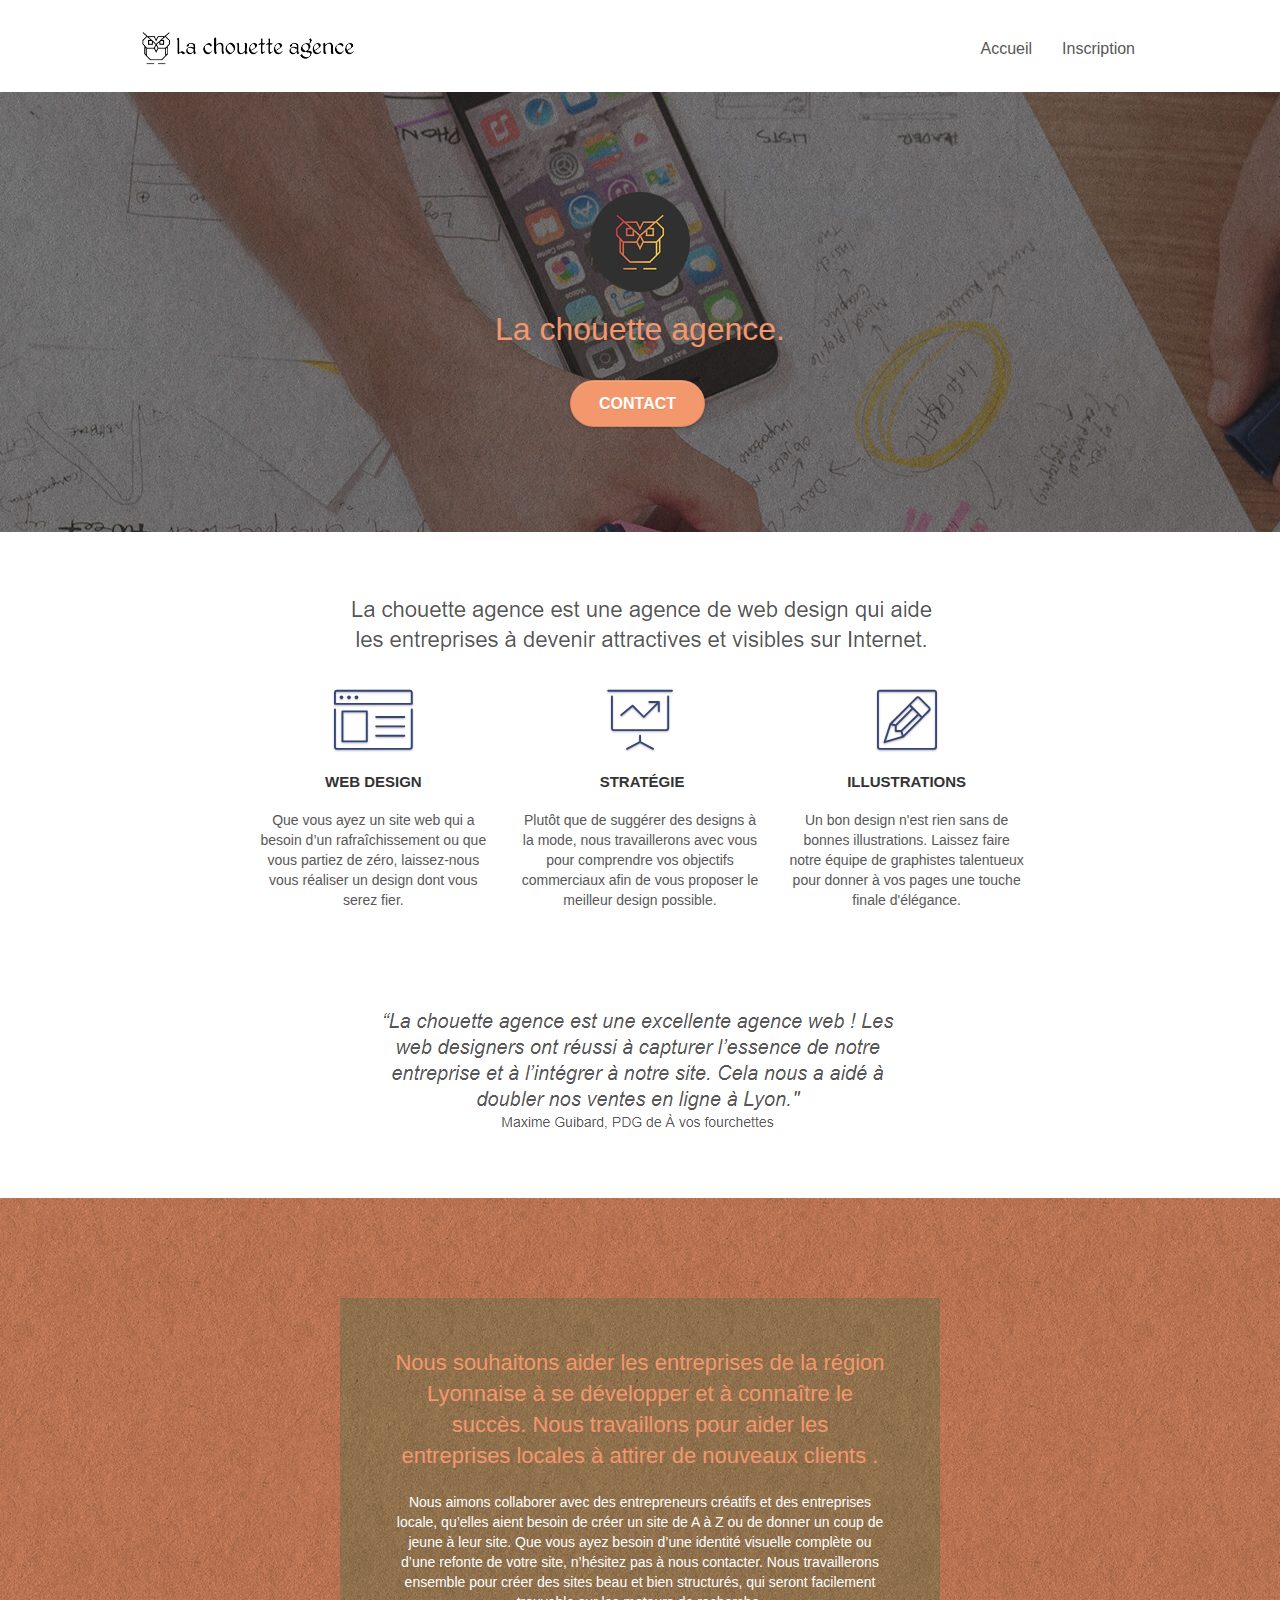
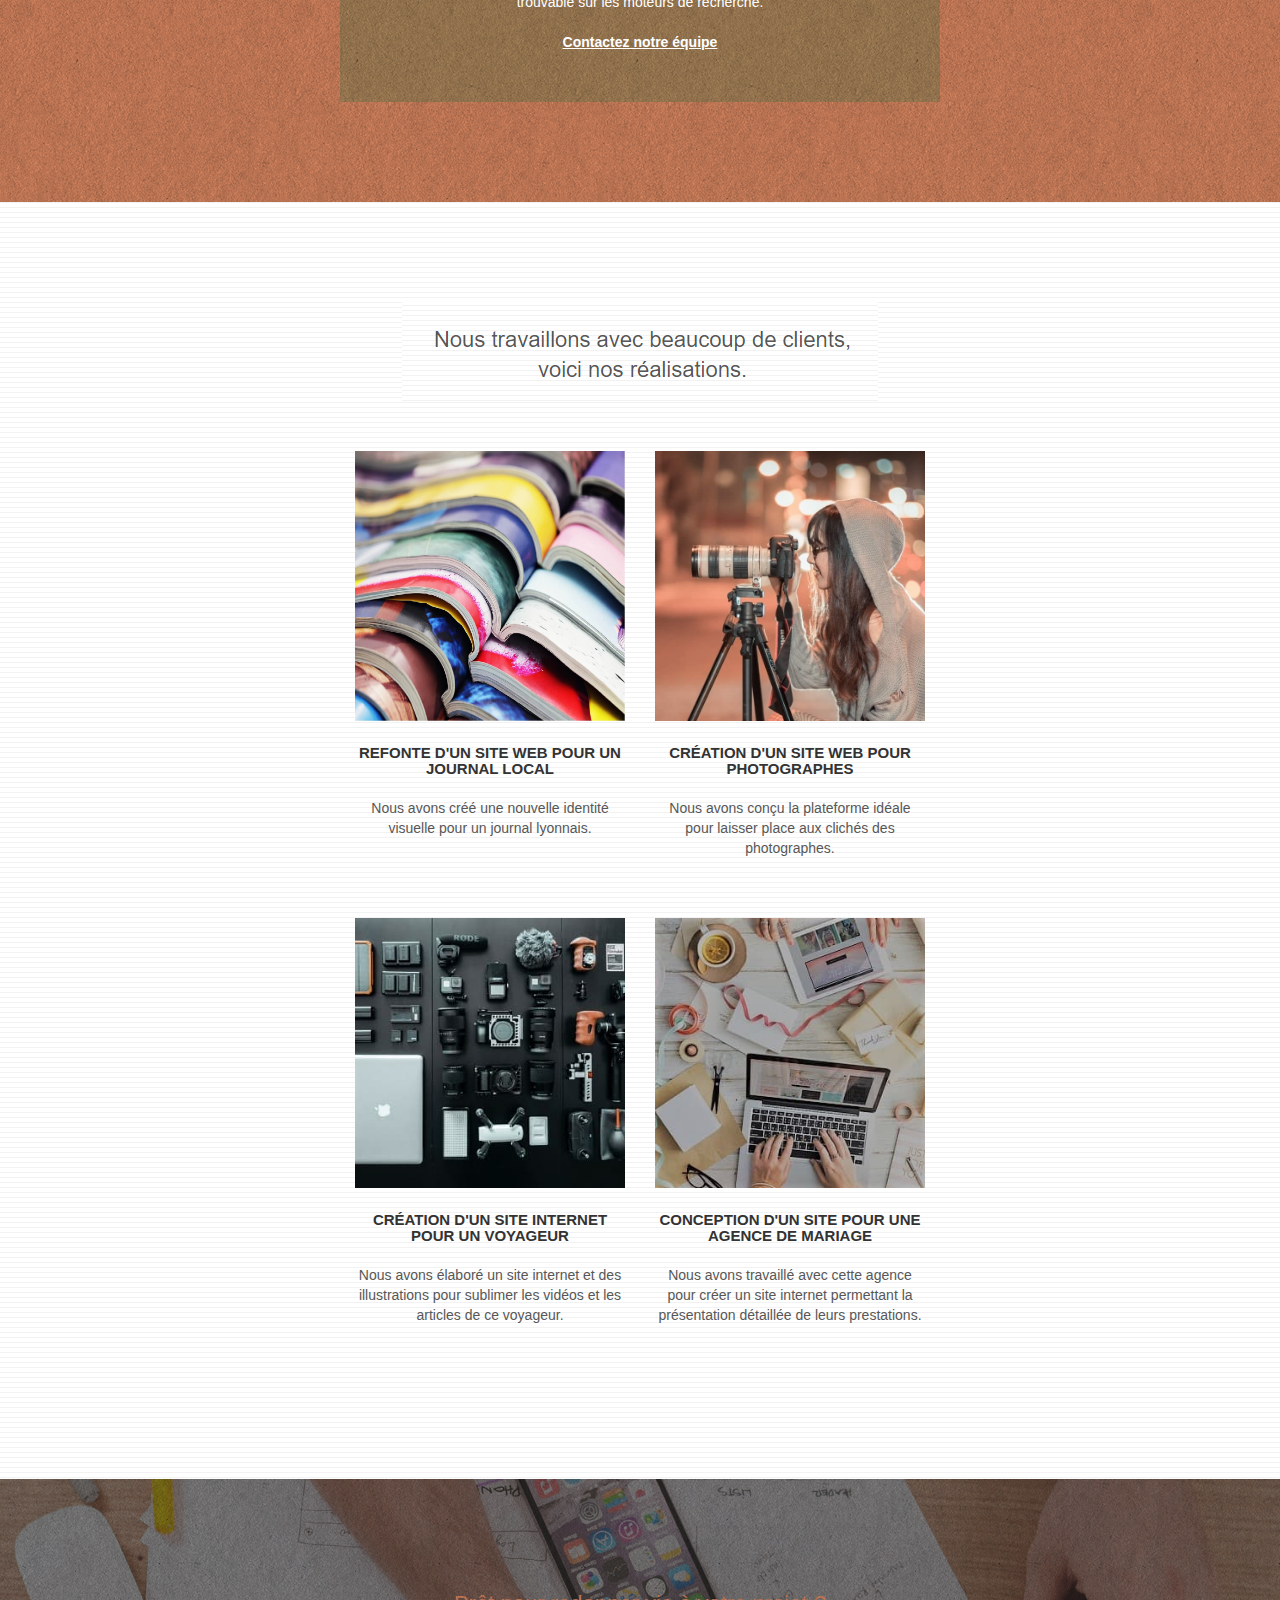
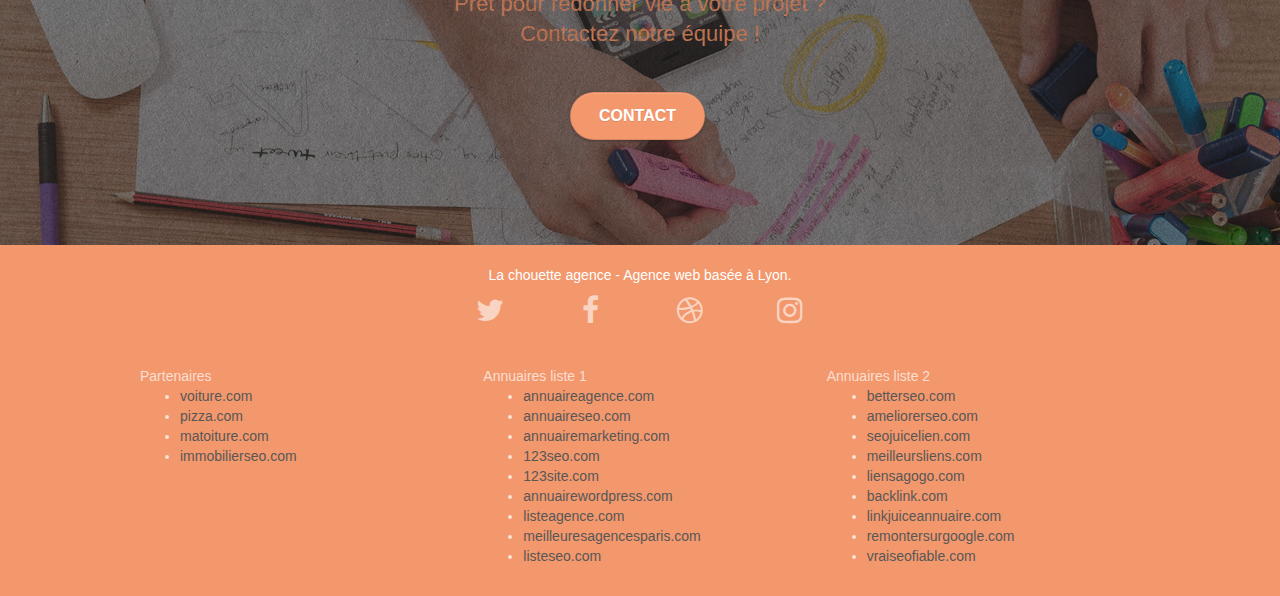
==== index.html @ 3a6cbe73 "ameliorationhtlm" ====
<!doctype html>
<html lang="fr">
<head>
    <meta charset="utf-8">
    <title>La Chouette Agence, entreprise web design Lyon"</title>
    <meta name="keywords" content="seo, google, site web, site internet, agence design paris, agence design, agence design,agence design,agence design,agence design,agence design,agence design,agence design,agence design">
    <meta name="description" content="site de l'entreprise web design Lyon la Chouette Agence">
    <meta name="robots" content="DIRECTIVE">  
    <meta name="viewport" content="width=device-width, initial-scale=1.0, viewport-fit=cover">
    <link rel="shortcut icon" type="image/png" href="favicon.jpg">
    
	<link rel="stylesheet" type="text/css" href="./css/bootstrap.css">
	<link rel="stylesheet" type="text/css" href="style.css">
	<link rel="stylesheet" type="text/css" href="./css/font-awesome.css">
	<link rel="stylesheet" type="text/css" href="./css/et-line.css">
	
    
	<script src="./js/jquery-2.1.0.js"></script>
	<script src="./js/bootstrap.js"></script>
	<script src="./js/blocs.js"></script>
	<script src="./js/jquery.touchSwipe.js" defer></script>
	<script src="./js/gmaps.js"></script>

    <title>.</title>

    
<!-- Analytics -->
 
<!-- Analytics END -->
    
</head>
<body>
<!-- Principal conteneur -->
<div class="page-container">
    
<!-- bloc-0 -->
<header class="bloc bgc-white l-bloc " id="bloc-0">
	<div class="container bloc-sm">

		<nav class="navbar row">
			<div class="navbar-header">
				<a class="navbar-brand" href="index.html"><img src="img/la-chouette-agence.png" alt="paris web design logo agence web meilleure agence" height="40" /></a>
				<button id="nav-toggle" type="button" class="ui-navbar-toggle navbar-toggle" data-toggle="collapse" data-target=".navbar-1">
					<span class="sr-only">Toggle navigation</span><span class="icon-bar"></span><span class="icon-bar"></span><span class="icon-bar"></span>
				</button>
			</div>
			<div class="collapse navbar-collapse navbar-1 special-dropdown-nav">
				<ul class="site-navigation nav navbar-nav">
					<li>
						<a href="index.html">Accueil</a>
					</li>
					<li>
					</li>
					<li>
						<a href="page2.html">Inscription</a>
					</li>
				</ul>
			</div>
		</nav>
	</div>
</header>
<!-- bloc-0 END -->

<!-- bloc-1-presentation -->
<div class="bloc bgc-dark-slate-blue bg-banniere d-bloc bg-t-edge bloc-bg-texture texture-paper b-parallax" id="bloc-1-hero">
	<div class="container bloc-lg">
		<div class="row tight-width-whitespace">
			<div class="col-sm-12">
				<img src="img/logo.png" class="center-block image-resize-mode" width="100" alt="La chouette agence, agence web paris, création logo paris" />
				<h1 class="text-center hero-bloc-text tc-white ">
					La chouette agence.
				</h1>
				<div class="text-center">
					<a href="page2.html" class="btn btn-lg btn-clean btn-rd cta-hero btn-atomic-tangerine" id="cta-hero">Contact</a>
				</div>
			</div>
		</div>
	</div>
</div>
<!-- bloc-1-presentation END -->
<main>
<!-- bloc-2-services -->
<div class="bloc bgc-white l-bloc" id="bloc-2-services">
	<div class="container bloc-md">
		<div class="row">
			<div class="col-sm-12 text-center">
				<img alt="agence web, agence web paris, web design paris, stratégie web" src="img/title.png" />
			</div>
		</div>
		<div class="row voffset-lg med-width-whitespace">
			<div class="col-sm-4">
				<div class="text-center">
					<span class="et-icon-browser sm-shadow icon-dark-slate-blue icons icon-lg"></span>
				</div>
				<h2 class="mg-md text-center">
					Web design
				</h2>
				<p class="text-center ">
					Que vous ayez un site web qui a besoin d&rsquo;un rafraîchissement ou que vous partiez de zéro, laissez-nous vous réaliser un design dont vous serez fier.
				</p>
			</div>
			<div class="col-sm-4">
				<div class="text-center">
					<span class="et-icon-presentation sm-shadow icon-dark-slate-blue icons icon-lg"></span>
				</div>
				<h2 class="mg-md text-center">
					&nbsp;Stratégie
				</h2>
				<p class="text-center ">
					Plutôt que de suggérer des designs à la mode, nous travaillerons avec vous pour comprendre vos objectifs commerciaux afin de vous proposer le meilleur design possible.<br>
				</p>
			</div>
			<div class="col-sm-4">
				<div class="text-center">
					<span class="et-icon-edit sm-shadow icon-dark-slate-blue icons icon-lg"></span>
				</div>
				<h2 class="mg-md text-center">
					Illustrations
				</h2>
				<p class="text-center ">
					Un bon design n'est rien sans de bonnes illustrations. Laissez faire notre équipe de graphistes talentueux pour donner à vos pages une touche finale d'élégance.
				</p>
			</div>
		</div>
		<div class="row voffset-lg voffset">
			<div class="col-xs-12 col-md-8 col-md-offset-2 text-center">
				<img alt="agence web, agence web paris, web design paris, stratégie web" src="img/citation.png" />

			</div>
		</div>
	</div>
</div>
<!-- bloc-2-services END -->

<!-- bloc-3-what-i-do -->
<div class="bloc tc-white bgc-atomic-tangerine bg-presentation d-bloc bloc-bg-texture texture-paper b-parallax" id="bloc-3-what-i-do">
	<div class="container bloc-lg">
		<div class="row tight-width-whitespace black-background">
			<div class="col-sm-12">
				<h3 class="mg-md text-center tc-white">
					Nous souhaitons aider les entreprises de la région Lyonnaise à se développer et à connaître le succès. Nous travaillons pour aider les entreprises locales à attirer de nouveaux clients .<br>
				</h3>
				<p class="text-center white">
					Nous aimons collaborer avec des entrepreneurs créatifs et des entreprises locale, qu’elles aient besoin de créer un site de A à Z ou de donner un coup de jeune à leur site. Que vous ayez besoin d’une identité visuelle complète ou d’une refonte de votre site, n’hésitez pas à nous contacter. Nous travaillerons ensemble pour créer des sites beau et bien structurés, qui seront facilement trouvable sur les moteurs de recherche. <br><br><a class="ltc-white bold-link" href="page2.html">Contactez notre équipe</a><br>
				</p>
			</div>
		</div>
	</div>
</div>
<!-- bloc-3-what-i-do END -->

<!-- bloc-4-portfolio -->
<div class="bloc bgc-white bg-lines-h2-bg bg-repeat l-bloc" id="bloc-4-portfolio">
	<div class="container bloc-lg">
		<div class="row">
			<div class="col-sm-12 text-center">
				<img alt="agence web, agence web paris, web design paris, stratégie web" src="img/title2.png" />
			</div>
		</div>
		<div class="row tight-width-whitespace portfolio-row">
			<article class="col-sm-6">
				<a href="#" data-lightbox="img/1.jpg" data-gallery-id="gallery-1" data-caption="Refonte d'un site web pour un journal local" data-frame="snapshot-lb"><img src="img/1.jpg" alt="paris web design logo agence web meilleure agence et refonte site web journal" class="img-responsive portfolio-thumb" /></a>
				<h2 class="mg-md text-center">
					Refonte d'un site web pour un journal local
				</h2>
				<p class="text-center">
					Nous avons créé une nouvelle identité visuelle pour un journal lyonnais.
				</p>
			</article>
			<article class="col-sm-6">
				<a href="#" data-lightbox="img/2.jpg" data-gallery-id="gallery-1" data-caption="Création d'un site web pour photographes" data-frame="snapshot-lb"><img src="img/2.jpg" class="img-responsive portfolio-thumb" alt="paris web design logo agence web meilleure agence, Création d'un site web pour photographes" /></a>
				<h2 class="mg-md text-center">
					Création d'un site web pour photographes
				</h2>
				<p class="text-center">
					Nous avons conçu la plateforme idéale pour laisser place aux clichés des photographes.
				</p>
			</article>
		</div>
		<div class="row tight-width-whitespace portfolio-row">
			<article class="col-sm-6">
				<a href="#" data-lightbox="img/3.bmp" data-gallery-id="gallery-1" data-caption="Création d'un site internet pour un voyageur" data-frame="snapshot-lb"><img src="img/3.jpg" class="img-responsive portfolio-thumb" alt="paris web design logo agence web meilleure agence, Création d'un site web pour voyageur"/></a>
				<h2 class="mg-md text-center">
					Création d'un site internet pour un voyageur
				</h2>
				<p class="text-center">
					Nous avons élaboré un site internet et des illustrations pour sublimer les vidéos et les articles de ce voyageur.
				</p>
			</article>
			<article class="col-sm-6">
				<a href="#" data-lightbox="img/4.bmp" data-gallery-id="gallery-1" data-caption="Conception d'un site pour une agence de mariage" data-frame="snapshot-lb"><img src="img/4.jpg" class="img-responsive portfolio-thumb" alt="paris web design logo agence web meilleure agence, Création d'un site web pour agence de mariage" /></a>
				<h2 class="mg-md text-center">
					Conception d'un site pour une agence de mariage
				</h2>
				<p class="text-center">
					Nous avons travaillé avec cette agence pour créer un site internet permettant la présentation détaillée de leurs prestations.
				</p>
			</article>
		</div>
	</div>
</div>
<!-- bloc-4-portfolio END -->

<!-- bloc-5-cta -->
<div class="bloc bgc-dark-slate-blue bg-banniere d-bloc bloc-bg-texture texture-paper" id="bloc-5-cta">
	<div class="container bloc-lg">
		<div class="row">
			<h3 class="mg-md text-center tc-white">
				Prêt pour redonner vie à votre projet ?<br>Contactez notre équipe !
			 </h3>
			<div class="col-sm-12 text-center">
				<a href="page2.html" class="btn btn-atomic-tangerine btn-clean btn-rd btn-lg cta-hero">Contact</a>
			</div>
		</div>
	</div>
</div>
<!-- bloc-5-cta END -->
</main>
<!-- Footer - bloc-8 -->
<footer class="bloc bgc-atomic-tangerine d-bloc" id="bloc-8">
	<div class="container bloc-sm">
		<div class="row">
			<div class="col-sm-12">
				<p class="text-center white">
					La chouette agence - Agence web basée à Lyon.<br>
				</p>
				<div class="row row-no-gutters social">
					<div class="col-sm-3">
						<div class="text-center">
							<a class="social" href="index.html"><span class="fa fa-twitter icon-md"></span></a>
						</div>
					</div>
					<div class="col-sm-3">
						<div class="text-center">
							<a class="social" href="index.html"><span class="fa fa-facebook icon-md"></span></a>
						</div>
					</div>
					<div class="col-sm-3">
						<div class="text-center">
							<a class="social" href="index.html"><span class="fa fa-dribbble icon-md"></span></a>
						</div>
					</div>
					<div class="col-sm-3">
						<div class="text-center">
							<a class="social" href="index.html"><span class="fa fa-instagram icon-md"></span></a>
						</div>
					</div>
					<div class="keywords" style="color:#F3976C;">Agence web à paris, stratégie web, web design, illustrations, design de site web, site web, web, internet, site internet, site</div>
				</div>
				<div class="row">
					<div class="col-sm-4">
						Partenaires
							<ul>
								<li><a href="voiture.com">voiture.com</a></li>
								<li><a href="pizza.com">pizza.com</a></li>
								<li><a href="matoiture.com">matoiture.com</a></li>
								<li><a href="immobilierseo.com">immobilierseo.com</a></li>
							</ul>		
					</div>
					<div class="col-sm-4">
						Annuaires liste 1
						<ul>
							<li><a href="annuaireagence.com">annuaireagence.com</a></li>
							<li><a href="annuaireseo.com">annuaireseo.com</a></li>
							<li><a href="annuairemarketing.com">annuairemarketing.com</a></li>
							<li><a href="123seoture.com">123seo.com</a></li>
							<li><a href="123site.com">123site.com</a></li>
							<li><a href="annuairewordpress.com">annuairewordpress.com</a></li>
							<li><a href="listeagence.com">listeagence.com</a></li>
							<li><a href="meilleuresagencesparis.com">meilleuresagencesparis.com</a></li>
							<li><a href="listeseo.com">listeseo.com</a></li>
						</ul>
					</div>
					<div class="col-sm-4">
						Annuaires liste 2
						<ul>
							<li><a href="betterseo.com">betterseo.com</a></li>
							<li><a href="ameliorerseo.com">ameliorerseo.com</a></li>
							<li><a href="seojuicelien.com">seojuicelien.com</a></li>
							<li><a href="meilleursliens.com">meilleursliens.com</a></li>
							<li><a href="liensagogo.com">liensagogo.com</a></li>
							<li><a href="backlink.com">backlink.com</a></li>
							<li><a href="linkjuiceannuaire.com">linkjuiceannuaire.com</a></li>
							<li><a href="remontersurgoogle.com">remontersurgoogle.com</a></li>
							<li><a href="vraiseofiable.com">vraiseofiable.com</a></li>
						</ul>
					</div>
				</div>
			</div>
		</div>
	</div>
</footer>
<!-- Footer - bloc-8 END -->

</div>
<!-- Principal conteneur END -->
    

</body>
</html>
---- style.css ----
body {
    margin: 0;
    padding: 0;
    background: #FFF;
    overflow-x: hidden;
    -webkit-font-smoothing: antialiased;
    -moz-osx-font-smoothing: grayscale;
}

a,
button {
    transition: all .3s ease-in-out;
    outline: none!important;
}

a:hover {
    text-decoration: none;
    cursor: pointer;
}

#page-loading-blocs-notifaction {
    position: fixed;
    top: 0;
    bottom: 0;
    width: 100%;
    z-index: 100000;
    background: #FFFFFF url("img/pageload-spinner.gif") no-repeat center center;
}

.bloc {
    width: 100%;
    clear: both;
    background: 50% 50% no-repeat;
    padding: 0 50px;
    -webkit-background-size: cover;
    -moz-background-size: cover;
    -o-background-size: cover;
    background-size: cover;
    position: relative;
}

.bloc .container {
    padding-left: 0;
    padding-right: 0;
}

.bloc-lg {
    padding: 100px 50px;
}

.bloc-md {
    padding: 50px;
}

.bloc-sm {
    padding: 20px 50px;
}

.bg-center,
.bg-l-edge,
.bg-r-edge,
.bg-t-edge,
.bg-b-edge,
.bg-tl-edge,
.bg-bl-edge,
.bg-tr-edge,
.bg-br-edge,
.bg-repeat {
    -webkit-background-size: auto!important;
    -moz-background-size: auto!important;
    -o-background-size: auto!important;
    background-size: auto!important;
}

.bg-repeat {
    background: repeat;
}

.bg-t-edge {
    background: top no-repeat;
}

.bloc-bg-texture::before {
    content: "";
    background-size: 2px 2px;
    position: absolute;
    top: 0;
    bottom: 0;
    left: 0;
    right: 0;
}

.texture-paper::before {
    background: url("img/texture-paper.png");
    background-size: 280px 280px;
}

.b-parallax {
    background-attachment: fixed;
}

.d-bloc {
    color: rgba(255, 255, 255, .7);
}

.d-bloc button:hover {
    color: rgba(255, 255, 255, .9);
}

.d-bloc .icon-round,
.d-bloc .icon-square,
.d-bloc .icon-rounded,
.d-bloc .icon-semi-rounded-a,
.d-bloc .icon-semi-rounded-b {
    border-color: rgba(255, 255, 255, .9);
}

.d-bloc .divider-h span {
    border-color: rgba(255, 255, 255, .2);
}

.d-bloc .a-btn,
.d-bloc .navbar a,
.d-bloc .navbar-brand,
.d-bloc a .icon-sm,
.d-bloc a .icon-md,
.d-bloc a .icon-lg,
.d-bloc a .icon-xl,
.d-bloc h1 a,
.d-bloc h2 a,
.d-bloc h3 a,
.d-bloc h4 a,
.d-bloc h5 a,
.d-bloc h6 a,
.d-bloc p a {
    color: rgba(255, 255, 255, .6);
}

.d-bloc .a-btn:hover,
.d-bloc .navbar a:hover,
.d-bloc .navbar-brand:hover,
.d-bloc a:hover .icon-sm,
.d-bloc a:hover .icon-md,
.d-bloc a:hover .icon-lg,
.d-bloc a:hover .icon-xl,
.d-bloc h1 a:hover,
.d-bloc h2 a:hover,
.d-bloc h3 a:hover,
.d-bloc h4 a:hover,
.d-bloc h5 a:hover,
.d-bloc h6 a:hover,
.d-bloc p a:hover {
    color: rgba(255, 255, 255, 1);
}

.d-bloc .navbar-toggle .icon-bar {
    background: rgba(255, 255, 255, 1);
}

.d-bloc .btn-wire,
.d-bloc .btn-wire:hover {
    color: rgba(255, 255, 255, 1);
    border-color: rgba(255, 255, 255, 1);
}

.d-bloc .panel {
    color: rgba(0, 0, 0, .5);
}

.d-bloc .panel button:hover {
    color: rgba(0, 0, 0, .7);
}

.d-bloc .panel icon {
    border-color: rgba(0, 0, 0, .7);
}

.d-bloc .panel .divider-h span {
    border-color: rgba(0, 0, 0, .1);
}

.d-bloc .panel .a-btn {
    color: rgba(0, 0, 0, .6);
}

.d-bloc .panel .a-btn:hover {
    color: rgba(0, 0, 0, 1);
}

.d-bloc .panel .btn-wire,
.d-bloc .panel .btn-wire:hover {
    color: rgba(0, 0, 0, .7);
    border-color: rgba(0, 0, 0, .3);
}

.d-bloc .panel,
.l-bloc {
    color: rgba(0, 0, 0, .5);
}

.d-bloc .panel button:hover,
.l-bloc button:hover {
    color: rgba(0, 0, 0, .7);
}

.l-bloc .icon-round,
.l-bloc .icon-square,
.l-bloc .icon-rounded,
.l-bloc .icon-semi-rounded-a,
.l-bloc .icon-semi-rounded-b {
    border-color: rgba(0, 0, 0, .7);
}

.d-bloc .panel .divider-h span,
.l-bloc .divider-h span {
    border-color: rgba(0, 0, 0, .1);
}

.d-bloc .panel .a-btn,
.l-bloc .a-btn,
.l-bloc .navbar a,
.l-bloc .navbar-brand,
.l-bloc a .icon-sm,
.l-bloc a .icon-md,
.l-bloc a .icon-lg,
.l-bloc a .icon-xl,
.l-bloc h1 a,
.l-bloc h2 a,
.l-bloc h3 a,
.l-bloc h4 a,
.l-bloc h5 a,
.l-bloc h6 a,
.l-bloc p a {
    color: rgba(0, 0, 0, .6);
}

.d-bloc .panel .a-btn:hover,
.l-bloc .a-btn:hover,
.l-bloc .navbar a:hover,
.l-bloc .navbar-brand:hover,
.l-bloc a:hover .icon-sm,
.l-bloc a:hover .icon-md,
.l-bloc a:hover .icon-lg,
.l-bloc a:hover .icon-xl,
.l-bloc h1 a:hover,
.l-bloc h2 a:hover,
.l-bloc h3 a:hover,
.l-bloc h4 a:hover,
.l-bloc h5 a:hover,
.l-bloc h6 a:hover,
.l-bloc p a:hover {
    color: rgba(0, 0, 0, 1);
}

.l-bloc .navbar-toggle .icon-bar {
    color: rgba(0, 0, 0, .6);
}

.d-bloc .panel .btn-wire,
.d-bloc .panel .btn-wire:hover,
.l-bloc .btn-wire,
.l-bloc .btn-wire:hover {
    color: rgba(0, 0, 0, .7);
    border-color: rgba(0, 0, 0, .3);
}

.voffset {
    margin-top: 30px;
}

.voffset-lg {
    margin-top: 80px;
}

.row-no-gutters {
    margin-right: 0;
    margin-left: 0;
}

.row.row-no-gutters > [class^="col-"],
.row.row-no-gutters > [class*=" col-"] {
    padding-right: 0;
    padding-left: 0;
}

#bloc-1-hero h1 {
    font-size: 32px;
}

.navbar {
    margin-bottom: 0;
    z-index: 1;
}

.navbar-brand {
    height: auto;
    padding: 3px 15px;
    font-size: 25px;
    font-weight: normal;
    font-weight: 600;
    line-height: 44px;
}

.navbar-brand img {
    max-height: 200px;
    margin: 0 5px 0 0;
    display: inline;
}

.navbar-brand img[src$=svg] {
    min-width: 100px;
}

.nav-center .navbar-brand img {
    margin: 0;
}

.navbar .nav {
    padding-top: 2px;
    margin-right: -16px;
    float: right;
    z-index: 1;
}

.nav > li {
    float: left;
    margin-top: 4px;
    font-size: 16px;
}

.navbar-nav .open .dropdown-menu > li > a {
    text-align: inherit;
}

.nav > li a:hover,
.nav > li a:focus {
    background: transparent;
}

.navbar-toggle {
    margin: 10px 10px 0 0;
    border: 0px;
}

.navbar-toggle:hover {
    background: transparent!important;
}

.navbar-toggle .icon-bar {
    background-color: rgba(0, 0, 0, .5);
    width: 26px;
}

.nav-invert .navbar .nav {
    float: left;
}

.nav-invert .navbar-header,
.nav-invert .navbar-brand {
    float: right;
    position: relative;
    z-index: 2;
}

@media (min-width: 768px) {
    .site-navigation {
        position: absolute;
        top: 50%;
        right: 20px;
        transform: translate(0, -50%);
        -webkit-transform: translateY(-50%);
    }
    .nav > li .dropdown-menu a,
    .nav > li .dropdown-menu a:hover {
        color: #484848;
    }
    .nav-invert .site-navigation {
        left: 0;
        right: 0;
    }
    .nav-center {
        text-align: center;
    }
    .nav-center .navbar-header {
        width: 100%;
    }
    .nav-center .navbar-header,
    .nav-center .navbar-brand,
    .nav-center .nav > li {
        float: none;
        display: inline-block;
    }
    .nav-center .site-navigation {
        position: relative;
        width: 100%;
        right: 0;
        margin-right: 0px;
        margin-top: 20px;
    }
    .nav-center.mini-nav .navbar-toggle {
        float: none;
        margin: 10px auto 0;
    }
}

.nav > li > .dropdown a {
    background: none!important;
    display: block;
    padding: 14px 15px;
}

nav .caret {
    margin: 0 5px;
}

.dropdown-menu .dropdown-menu {
    top: -8px;
    left: 100%;
}

.dropdown-menu .dropmenu-flow-right {
    top: 100%;
    left: 0;
    margin-left: -1px;
    border-top-left-radius: 0;
    border-top-right-radius: 0;
}

.dropdown-menu .dropdown span {
    border: 4px solid black;
    border-top-color: transparent;
    border-right-color: transparent;
    border-bottom-color: transparent;
    margin: 6px -5px 0 0!important;
    float: right;
}

.mg-md {
    margin-top: 10px;
    margin-bottom: 20px;
}

.mg-lg {
    margin-top: 10px;
    margin-bottom: 40px;
}

.btn {
    margin: 0 5px 5px 0;
}

.btn.pull-right {
    margin: 0 0 5px 5px;
}

.btn-d,
.btn-d:hover,
.btn-d:focus {
    color: #FFF;
    background: rgba(0, 0, 0, .3);
}

button {
    outline: none!important;
}

.btn-rd {
    border-radius: 40px;
}

.btn-clean {
    border: 1px solid rgba(0, 0, 0, .08);
    border-bottom-color: rgba(0, 0, 0, .1);
    text-shadow: 0 1px 0 rgba(0, 0, 1, .1);
    box-shadow: 0 1px 3px rgba(0, 0, 1, .25), inset 0 1px 0 0 rgba(255, 255, 255, .15);
}

.icon-md {
    font-size: 30px!important;
}

.icon-lg {
    font-size: 60px!important;
}

.sm-shadow {
    text-shadow: 0 1px 2px rgba(0, 0, 0, .3);
}

.panel-sq,
.panel-sq .panel-heading,
.panel-sq .panel-footer {
    border-radius: 0;
}

.panel-rd {
    border-radius: 30px;
}

.panel-rd .panel-heading {
    border-radius: 29px 29px 0 0;
}

.panel-rd .panel-footer {
    border-radius: 0 0 29px 29px;
}

.form-control {
    border-color: rgba(0, 0, 0, .1);
    box-shadow: none;
}

.scrollToTop {
    width: 40px;
    height: 40px;
    position: fixed;
    bottom: 20px;
    right: 20px;
    opacity: 0;
    z-index: 500;
    transition: all .3s ease-in-out;
}

.scrollToTop span {
    margin-top: 6px;
}

.showScrollTop {
    font-size: 14px;
    opacity: 1;
}

a[data-lightbox] {
    position: relative;
    display: block;
    text-align: center;
}

a[data-lightbox]:hover::before {
    content: "+";
    font-family: "HelveticaNeue-Light", "Helvetica Neue Light", "Helvetica Neue", Helvetica, Arial;
    font-size: 32px;
    width: 50px;
    height: 50px;
    margin-left: -25px;
    border-radius: 50%;
    background: rgba(0, 0, 0, .6);
    color: #FFF;
    font-weight: 100;
    z-index: 1;
    position: absolute;
    top: 50%;
    transform: translateY(-50%);
    -webkit-transform: translateY(-50%);
}

a[data-lightbox]:hover img {
    opacity: 0.6;
    -webkit-animation-fill-mode: none;
    animation-fill-mode: none;
}

#lightbox-modal {
    display: flex;
    align-items: center;
}

#lightbox-modal .modal-dialog {
    width: 90%;
    max-width: 900px;
    margin: 0 auto 0;
}

#lightbox-modal .modal-dialog img {
    max-height: 90vh;
    margin: 0 auto;
}

.lightbox-caption {
    padding: 20px;
    color: #FFF;
    background: rgba(0, 0, 0, .5);
    position: absolute;
    left: 15px;
    right: 15px;
    bottom: 5px;
}

.close-lightbox {
    color: #FFF;
    font-size: 30px;
    position: absolute;
    top: 20px;
    right: 20px;
    z-index: 20;
    background: rgba(0, 0, 0, .5);
    border: none;
    line-height: 30px;
    padding: 0 9px 5px;
    opacity: 0.3;
}

.close-lightbox:hover,
.next-lightbox:hover,
.prev-lightbox:hover {
    opacity: 1.0;
    color: #FFF;
}

.next-lightbox,
.prev-lightbox {
    font-size: 20px;
    color: rgba(255, 255, 255, .9);
    background: rgba(0, 0, 0, .5);
    transition: all .2s ease-in-out;
    position: absolute;
    top: 45%;
    z-index: 1;
    opacity: 0.4;
}

.next-lightbox {
    padding: 6px 8px 1px 13px;
    right: 25px;
}

.prev-lightbox {
    padding: 6px 13px 1px 10px;
    left: 25px;
}

.snapshot-lb .modal-body {
    padding-bottom: 45px;
}

.snapshot-lb .lightbox-caption {
    padding: 0;
    color: rgba(0, 0, 0, .5);
    background: none;
}

h1,
h2,
h3,
h4,
h5,
h6,
p,
label,
.btn,
a {
    font-family: "helvetica";
    font-weight: 400;
    color: #575757 !important;
}

.container {
    max-width: 1000px;
}

.hero-bloc-text {
    font-size: 38px;
}

.hero-bloc-text-sub {
    font-size: 36px;
}

.statement-bloc-text {
    line-height: 26px;
    font-style: italic;
    font-size: 20px;
    text-align: center;
    font-weight: lighter;
    max-width: 520px;
    margin: auto auto auto auto;
}

p {
    font-size: 14px;
}

.tight-width-whitespace {
    max-width: 600px;
    margin: auto auto auto auto;
}

.h1 {
    font-size: 20px;
    font-family: "Open Sans";
}

.cta-hero {
    margin-top: 22px;
    color: #FFFFFF!important;
    text-transform: uppercase;
    padding: 12px 28px 12px 28px;
    font-size: 16px;
    font-weight: 700;
}

.social {
    max-width: 400px;
    margin: auto auto auto auto;
}

h3 {
    font-size: 22px;
    line-height: 1.4em;
    color: #FFF;
}

h2 {
    font-size: 15px;
    text-transform: uppercase;
    font-weight: 700;
    color: #333333!important;
}

.med-width-whitespace {
    max-width: 800px;
    margin: auto auto auto auto;
    box-shadow: 0px 0px 0px #000000;
}

h1 {
    color: #333333!important;
}

h4 {
    color: #333333!important;
}

.icons {
    margin-bottom: 14px;
    margin-top: 24px;
}

.white {
    color: #FFFFFF!important;
}

.portfolio-thumb {
    margin-bottom: 24px;
}

.portfolio-row {
    margin-bottom: 44px;
    margin-top: 50px;
}

.avatar {
    box-shadow: 0px 4px 9px rgba(0, 0, 0, 0.3);
}

.black-background {
    background-color: rgba(165, 147, 99, 0.7);
    padding: 40px 40px 40px 40px;
}

.bold-link {
    font-weight: 900;
    text-decoration: underline!important;
}

.bgc-white {
    background-color: #FFFFFF;
}

.bgc-dark-slate-blue {
    background-color: #364577;
}

.bgc-atomic-tangerine {
    background-color: #F3976C;
}

.tc-white {
    color: #F3976C!important;
}

.btn-atomic-tangerine {
    background: #F3976C;
    color: #FFFFFF!important;
}

.btn-atomic-tangerine:hover {
    background: #c27956!important;
    color: #FFFFFF!important;
}

.ltc-white {
    color: #FFFFFF!important;
}

.ltc-white:hover {
    color: #cccccc!important;
}

.ltc-atomic-tangerine {
    color: #F3976C!important;
}

.ltc-atomic-tangerine:hover {
    color: #c27956!important;
}

.icon-dark-slate-blue {
    color: #364577!important;
    border-color: #364577!important;
}

.bg-dots-bg {
    background-image: url("img/dots-bg.png");
}

.bg-lines-h2-bg {
    background-image: url("img/lines-h2-bg.png");
}

.bg-banniere {
    background-image: url("img/la-chouette-agence-banniere.jpg");
}

.bg-presentation {
    background-image: url("img/image-de-presentation.jpg");
}

@media (max-width: 1024px) {
    .bloc {
        padding-left: 20px;
        padding-right: 20px;
    }
    .bloc.full-width-bloc,
    .bloc-tile-2.full-width-bloc .container,
    .bloc-tile-3.full-width-bloc .container,
    .bloc-tile-4.full-width-bloc .container {
        padding-left: 0;
        padding-right: 0;
    }
}

@media (max-width: 992px) and (min-width: 768px) {
    .navbar .nav {
        max-width: 80%
    }
    .nav-center.navbar .nav {
        max-width: 100%
    }
}

@media only screen and (min-device-width: 768px) and (max-device-width: 1024px) and (orientation: landscape) {
    .b-parallax {
        background-attachment: scroll;
    }
}

@media only screen and (min-device-width: 1024px) and (max-device-width: 1366px) and (-webkit-min-device-pixel-ratio: 1.5) {
    .b-parallax {
        background-attachment: scroll;
    }
}

@media (max-width: 991px) {
    .container {
        width: 100%;
    }
    .b-parallax {
        background-attachment: scroll;
    }
    .page-container,
    #hero-bloc {
        overflow-x: hidden;
        position: relative;
    }
    .bloc {
        padding-left: constant(safe-area-inset-left);
        padding-right: constant(safe-area-inset-right);
    }
    .bloc-group,
    .bloc-group .bloc {
        display: block;
        width: 100%;
    }
    .bloc-fill-screen .fill-bloc-top-edge,
    .bloc-fill-screen .fill-bloc-bottom-edge {
        padding: 0 20px;
        padding-left: constant(safe-area-inset-left);
        padding-right: constant(safe-area-inset-right);
    }
}

@media (max-width: 767px) {
    .page-container {
        overflow-x: hidden;
        position: relative;
    }
    h1,
    h2,
    h3,
    h4,
    h5,
    h6,
    p,
    #disqus_thread {
        padding-left: 10px!important;
        padding-right: 10px!important;
    }
    .b-parallax {
        background-attachment: scroll;
    }
    .navbar .nav {
        padding-top: 0;
        border-top: 1px solid rgba(0, 0, 0, .2);
        float: none!important;
    }
    .navbar.row {
        margin-left: 0;
        margin-right: 0;
    }
    .site-navigation {
        position: inherit;
        transform: none;
        -webkit-transform: none;
        -ms-transform: none;
    }
    .nav > li {
        margin-top: 0;
        border-bottom: 1px solid rgba(0, 0, 0, .1);
        background: rgba(0, 0, 0, .05);
        text-align: left;
        padding-left: 15px;
        width: 100%;
    }
    .nav > li:hover {
        background: rgba(0, 0, 0, .08);
    }
    .dropdown .dropdown a .caret {
        float: none;
        margin: 5px 0 0 10px!important;
        border: 4px solid black;
        border-bottom-color: transparent;
        border-right-color: transparent;
        border-left-color: transparent;
    }
    #hero-bloc .navbar .nav {
        background: rgba(0, 0, 0, .8);
    }
    #hero-bloc .navbar .nav a {
        color: rgba(255, 255, 255, .6);
    }
    .hero {
        padding: 50px 0;
    }
    .hero-nav {
        left: -1px;
        right: -1px;
    }
    .navbar-collapse {
        padding: 0;
        overflow-x: hidden;
        -webkit-box-shadow: none;
        box-shadow: none;
    }
    .navbar-brand img {
        max-height: 40px;
        width: auto;
    }
    .nav-invert .navbar-header {
        float: none;
        width: 100%;
    }
    .nav-invert .navbar-toggle {
        float: left;
        margin-left: 10px;
    }
    .bloc {
        padding-left: 0;
        padding-right: 0;
    }
    .bloc-xxl,
    .bloc-xl,
    .bloc-lg {
        padding: 40px 0;
    }
    .bloc-sm,
    .bloc-md {
        padding-left: 0;
        padding-right: 0;
    }
    .bloc-tile-2 .container,
    .bloc-tile-3 .container,
    .bloc-tile-4 .container,
    .bloc-fill-screen .fill-bloc-top-edge,
    .bloc-fill-screen .fill-bloc-bottom-edge {
        padding-left: 0;
        padding-right: 0;
    }
    .a-block {
        padding: 0 10px;
    }
    .btn-dwn {
        display: none;
    }
    .voffset {
        margin-top: 5px;
    }
    .voffset-md {
        margin-top: 20px;
    }
    .voffset-lg {
        margin-top: 30px;
    }
    form {
        padding: 5px;
    }
    .close-lightbox {
        display: inline-block;
    }
    .blocsapp-device-iphone5 {
        background-size: 216px 425px;
        padding-top: 60px;
        width: 216px;
        height: 425px;
    }
    .blocsapp-device-iphone5 img {
        width: 180px;
        height: 320px;
    }
}

@media (max-width: 400px) {
    .bloc {
        padding-left: 0;
        padding-right: 0;
    }
}

@media (max-width: 767px) {
    .bloc-mob-center-text {
        text-align: center;
    }
}
---- css/et-line.css ----
@font-face {
    font-family: et-line;
    src: url(../fonts/et-line.eot);
    src: url(../fonts/et-line.eot?#iefix) format('embedded-opentype'), url(../fonts/et-line.woff) format('woff'), url(../fonts/et-line.ttf) format('truetype'), url(../fonts/et-line.svg#et-line) format('svg');
    font-weight: 400;
    font-style: normal
}

.et-icon-adjustments,
.et-icon-alarmclock,
.et-icon-anchor,
.et-icon-aperture,
.et-icon-attachment,
.et-icon-bargraph,
.et-icon-basket,
.et-icon-beaker,
.et-icon-bike,
.et-icon-book-open,
.et-icon-briefcase,
.et-icon-browser,
.et-icon-calendar,
.et-icon-camera,
.et-icon-caution,
.et-icon-chat,
.et-icon-circle-compass,
.et-icon-clipboard,
.et-icon-clock,
.et-icon-cloud,
.et-icon-compass,
.et-icon-desktop,
.et-icon-dial,
.et-icon-document,
.et-icon-documents,
.et-icon-download,
.et-icon-dribbble,
.et-icon-edit,
.et-icon-envelope,
.et-icon-expand,
.et-icon-facebook,
.et-icon-flag,
.et-icon-focus,
.et-icon-gears,
.et-icon-genius,
.et-icon-gift,
.et-icon-global,
.et-icon-globe,
.et-icon-googleplus,
.et-icon-grid,
.et-icon-happy,
.et-icon-hazardous,
.et-icon-heart,
.et-icon-hotairballoon,
.et-icon-hourglass,
.et-icon-key,
.et-icon-laptop,
.et-icon-layers,
.et-icon-lifesaver,
.et-icon-lightbulb,
.et-icon-linegraph,
.et-icon-linkedin,
.et-icon-lock,
.et-icon-magnifying-glass,
.et-icon-map,
.et-icon-map-pin,
.et-icon-megaphone,
.et-icon-mic,
.et-icon-mobile,
.et-icon-newspaper,
.et-icon-notebook,
.et-icon-paintbrush,
.et-icon-paperclip,
.et-icon-pencil,
.et-icon-phone,
.et-icon-picture,
.et-icon-pictures,
.et-icon-piechart,
.et-icon-presentation,
.et-icon-pricetags,
.et-icon-printer,
.et-icon-profile-female,
.et-icon-profile-male,
.et-icon-puzzle,
.et-icon-quote,
.et-icon-recycle,
.et-icon-refresh,
.et-icon-ribbon,
.et-icon-rss,
.et-icon-sad,
.et-icon-scissors,
.et-icon-scope,
.et-icon-search,
.et-icon-shield,
.et-icon-speedometer,
.et-icon-strategy,
.et-icon-streetsign,
.et-icon-tablet,
.et-icon-target,
.et-icon-telescope,
.et-icon-toolbox,
.et-icon-tools,
.et-icon-tools-2,
.et-icon-trophy,
.et-icon-tumblr,
.et-icon-twitter,
.et-icon-upload,
.et-icon-video,
.et-icon-wallet,
.et-icon-wine {
    font-family: et-line;
    speak: none;
    font-style: normal;
    font-weight: 400;
    font-variant: normal;
    text-transform: none;
    line-height: 1;
    -webkit-font-smoothing: antialiased;
    -moz-osx-font-smoothing: grayscale;
    display: inline-block
}

.et-icon-mobile:before {
    content: "\e000"
}

.et-icon-laptop:before {
    content: "\e001"
}

.et-icon-desktop:before {
    content: "\e002"
}

.et-icon-tablet:before {
    content: "\e003"
}

.et-icon-phone:before {
    content: "\e004"
}

.et-icon-document:before {
    content: "\e005"
}

.et-icon-documents:before {
    content: "\e006"
}

.et-icon-search:before {
    content: "\e007"
}

.et-icon-clipboard:before {
    content: "\e008"
}

.et-icon-newspaper:before {
    content: "\e009"
}

.et-icon-notebook:before {
    content: "\e00a"
}

.et-icon-book-open:before {
    content: "\e00b"
}

.et-icon-browser:before {
    content: "\e00c"
}

.et-icon-calendar:before {
    content: "\e00d"
}

.et-icon-presentation:before {
    content: "\e00e"
}

.et-icon-picture:before {
    content: "\e00f"
}

.et-icon-pictures:before {
    content: "\e010"
}

.et-icon-video:before {
    content: "\e011"
}

.et-icon-camera:before {
    content: "\e012"
}

.et-icon-printer:before {
    content: "\e013"
}

.et-icon-toolbox:before {
    content: "\e014"
}

.et-icon-briefcase:before {
    content: "\e015"
}

.et-icon-wallet:before {
    content: "\e016"
}

.et-icon-gift:before {
    content: "\e017"
}

.et-icon-bargraph:before {
    content: "\e018"
}

.et-icon-grid:before {
    content: "\e019"
}

.et-icon-expand:before {
    content: "\e01a"
}

.et-icon-focus:before {
    content: "\e01b"
}

.et-icon-edit:before {
    content: "\e01c"
}

.et-icon-adjustments:before {
    content: "\e01d"
}

.et-icon-ribbon:before {
    content: "\e01e"
}

.et-icon-hourglass:before {
    content: "\e01f"
}

.et-icon-lock:before {
    content: "\e020"
}

.et-icon-megaphone:before {
    content: "\e021"
}

.et-icon-shield:before {
    content: "\e022"
}

.et-icon-trophy:before {
    content: "\e023"
}

.et-icon-flag:before {
    content: "\e024"
}

.et-icon-map:before {
    content: "\e025"
}

.et-icon-puzzle:before {
    content: "\e026"
}

.et-icon-basket:before {
    content: "\e027"
}

.et-icon-envelope:before {
    content: "\e028"
}

.et-icon-streetsign:before {
    content: "\e029"
}

.et-icon-telescope:before {
    content: "\e02a"
}

.et-icon-gears:before {
    content: "\e02b"
}

.et-icon-key:before {
    content: "\e02c"
}

.et-icon-paperclip:before {
    content: "\e02d"
}

.et-icon-attachment:before {
    content: "\e02e"
}

.et-icon-pricetags:before {
    content: "\e02f"
}

.et-icon-lightbulb:before {
    content: "\e030"
}

.et-icon-layers:before {
    content: "\e031"
}

.et-icon-pencil:before {
    content: "\e032"
}

.et-icon-tools:before {
    content: "\e033"
}

.et-icon-tools-2:before {
    content: "\e034"
}

.et-icon-scissors:before {
    content: "\e035"
}

.et-icon-paintbrush:before {
    content: "\e036"
}

.et-icon-magnifying-glass:before {
    content: "\e037"
}

.et-icon-circle-compass:before {
    content: "\e038"
}

.et-icon-linegraph:before {
    content: "\e039"
}

.et-icon-mic:before {
    content: "\e03a"
}

.et-icon-strategy:before {
    content: "\e03b"
}

.et-icon-beaker:before {
    content: "\e03c"
}

.et-icon-caution:before {
    content: "\e03d"
}

.et-icon-recycle:before {
    content: "\e03e"
}

.et-icon-anchor:before {
    content: "\e03f"
}

.et-icon-profile-male:before {
    content: "\e040"
}

.et-icon-profile-female:before {
    content: "\e041"
}

.et-icon-bike:before {
    content: "\e042"
}

.et-icon-wine:before {
    content: "\e043"
}

.et-icon-hotairballoon:before {
    content: "\e044"
}

.et-icon-globe:before {
    content: "\e045"
}

.et-icon-genius:before {
    content: "\e046"
}

.et-icon-map-pin:before {
    content: "\e047"
}

.et-icon-dial:before {
    content: "\e048"
}

.et-icon-chat:before {
    content: "\e049"
}

.et-icon-heart:before {
    content: "\e04a"
}

.et-icon-cloud:before {
    content: "\e04b"
}

.et-icon-upload:before {
    content: "\e04c"
}

.et-icon-download:before {
    content: "\e04d"
}

.et-icon-target:before {
    content: "\e04e"
}

.et-icon-hazardous:before {
    content: "\e04f"
}

.et-icon-piechart:before {
    content: "\e050"
}

.et-icon-speedometer:before {
    content: "\e051"
}

.et-icon-global:before {
    content: "\e052"
}

.et-icon-compass:before {
    content: "\e053"
}

.et-icon-lifesaver:before {
    content: "\e054"
}

.et-icon-clock:before {
    content: "\e055"
}

.et-icon-aperture:before {
    content: "\e056"
}

.et-icon-quote:before {
    content: "\e057"
}

.et-icon-scope:before {
    content: "\e058"
}

.et-icon-alarmclock:before {
    content: "\e059"
}

.et-icon-refresh:before {
    content: "\e05a"
}

.et-icon-happy:before {
    content: "\e05b"
}

.et-icon-sad:before {
    content: "\e05c"
}

.et-icon-facebook:before {
    content: "\e05d"
}

.et-icon-twitter:before {
    content: "\e05e"
}

.et-icon-googleplus:before {
    content: "\e05f"
}

.et-icon-rss:before {
    content: "\e060"
}

.et-icon-tumblr:before {
    content: "\e061"
}

.et-icon-linkedin:before {
    content: "\e062"
}

.et-icon-dribbble:before {
    content: "\e063"
}
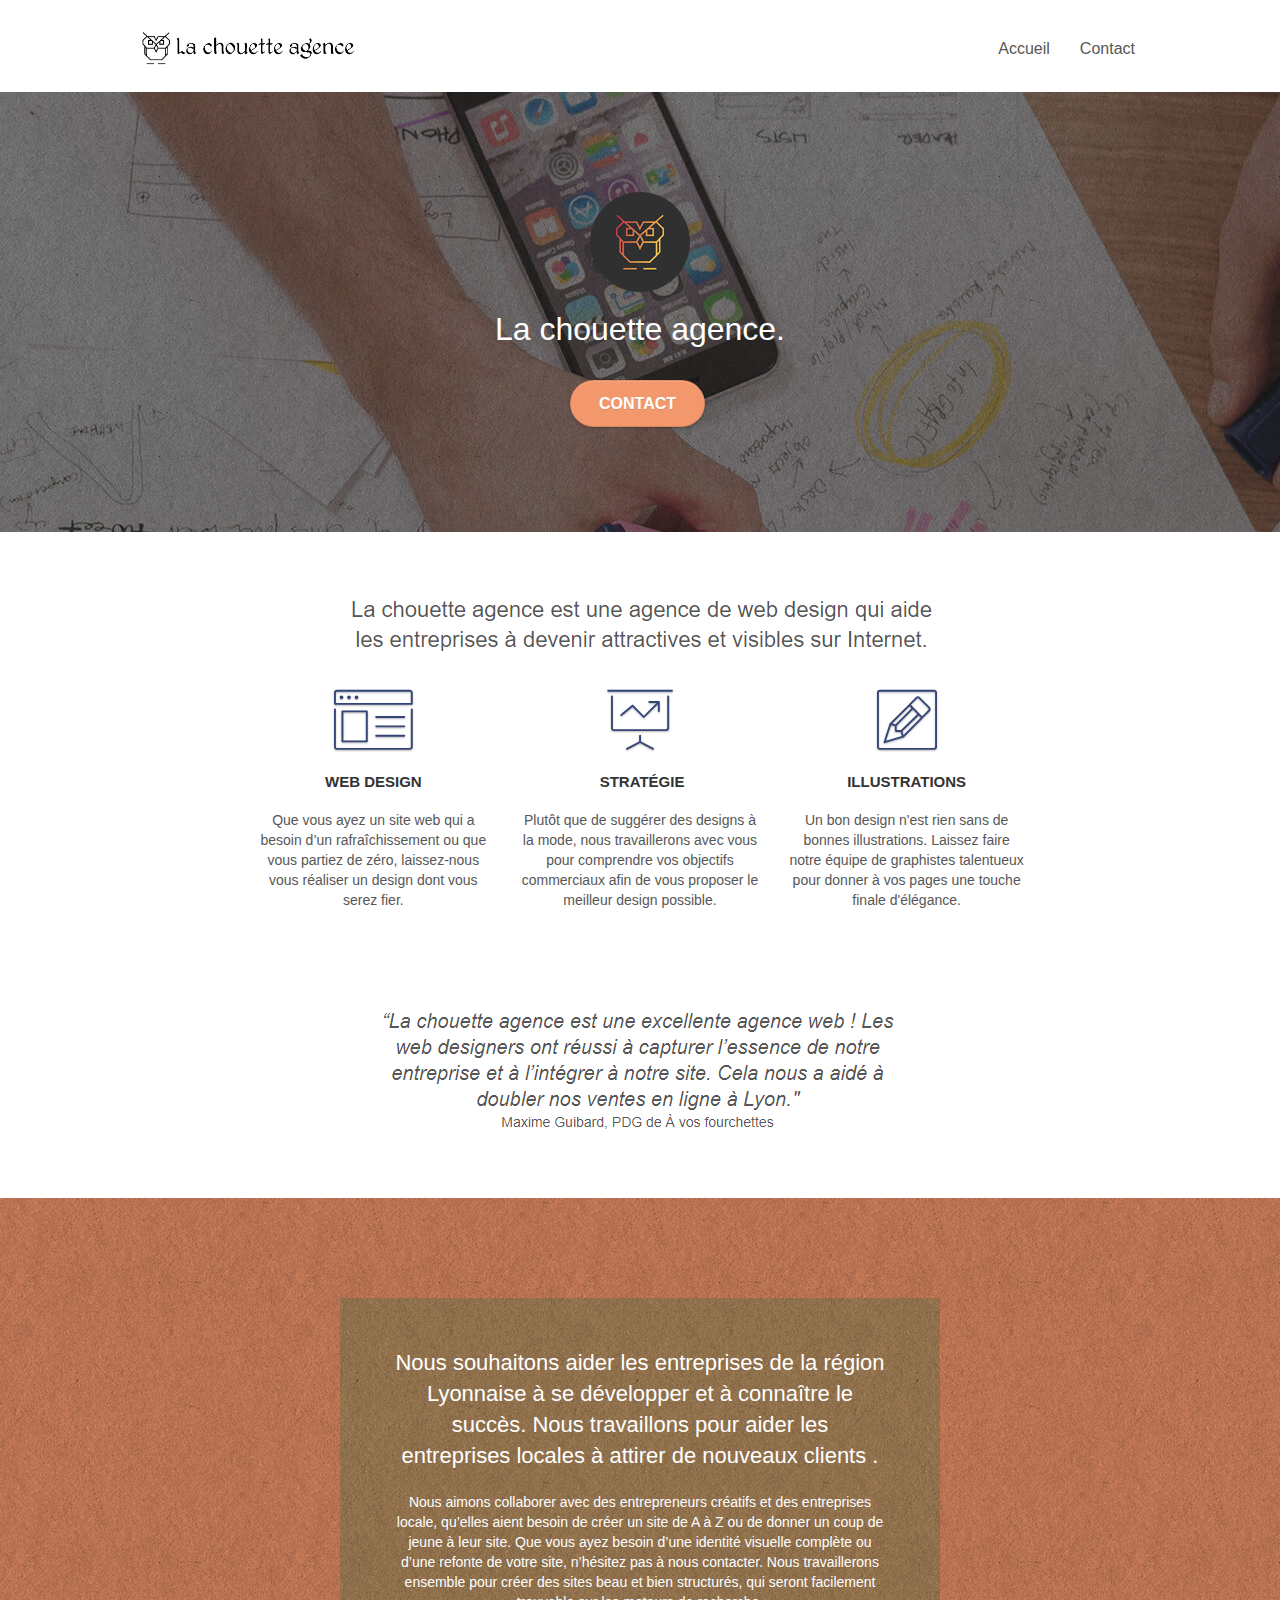
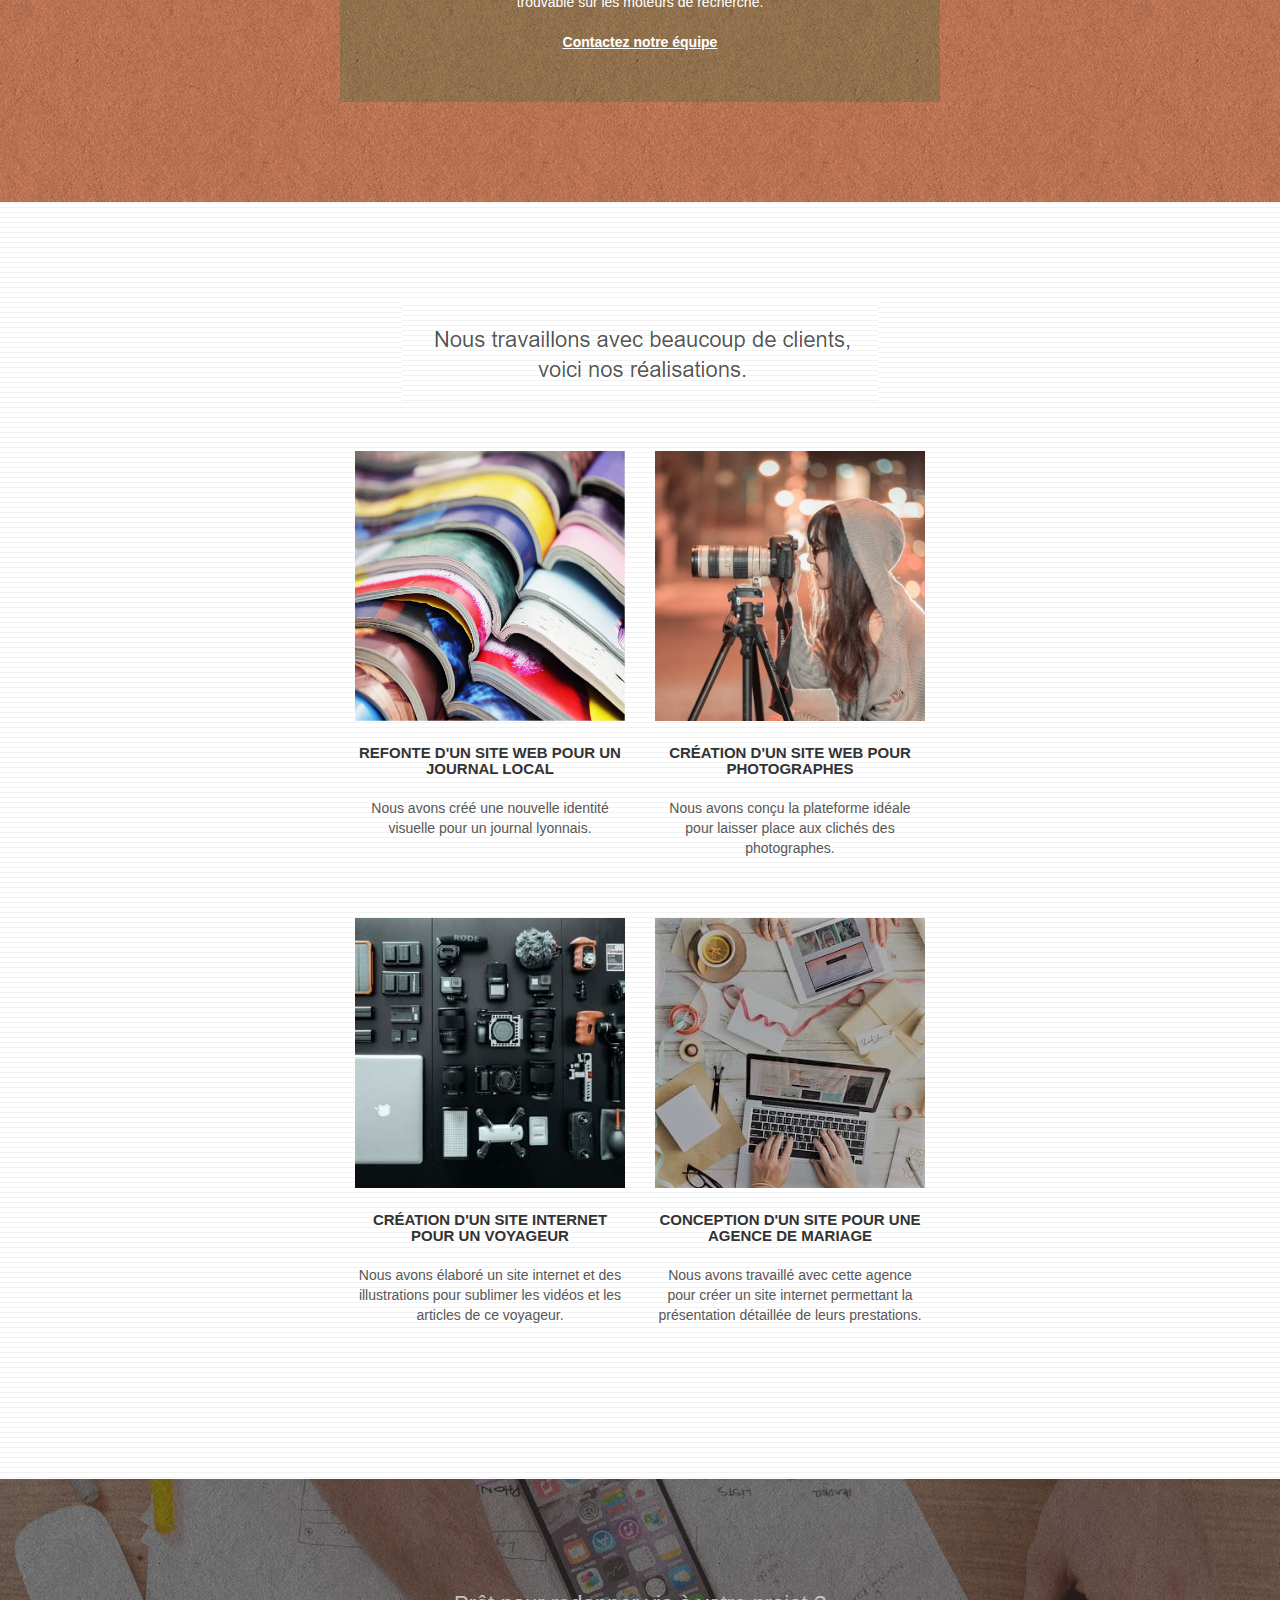
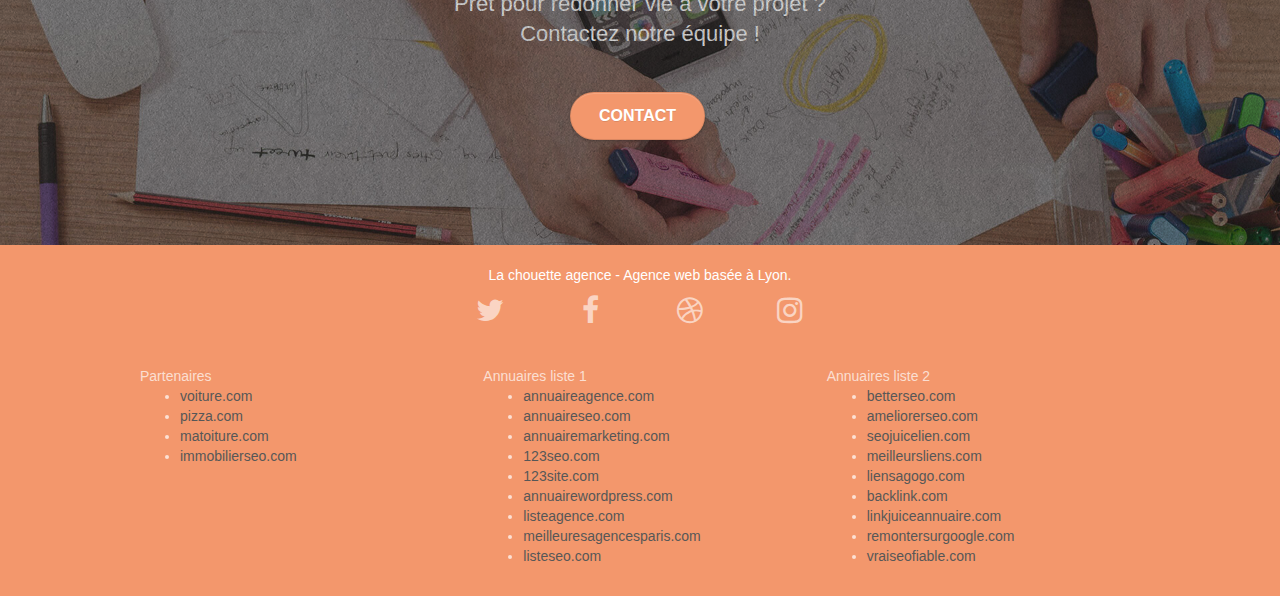
==== commit 524e2c62: "changement couleur" ====
--- a/index.html
+++ b/index.html
@@ -2,7 +2,6 @@
 <html lang="fr">
 <head>
     <meta charset="utf-8">
-    <title>La Chouette Agence, entreprise web design Lyon"</title>
     <meta name="keywords" content="seo, google, site web, site internet, agence design paris, agence design, agence design,agence design,agence design,agence design,agence design,agence design,agence design,agence design">
     <meta name="description" content="site de l'entreprise web design Lyon la Chouette Agence">
     <meta name="robots" content="DIRECTIVE">  
@@ -21,7 +20,7 @@
 	<script src="./js/jquery.touchSwipe.js" defer></script>
 	<script src="./js/gmaps.js"></script>
 
-    <title>.</title>
+    <title>La Chouette Agence, entreprise web design Lyon</title>
 
     
 <!-- Analytics -->
@@ -39,7 +38,7 @@
 
 		<nav class="navbar row">
 			<div class="navbar-header">
-				<a class="navbar-brand" href="index.html"><img src="img/la-chouette-agence.png" alt="paris web design logo agence web meilleure agence" height="40" /></a>
+				<a class="navbar-brand" href="index.html"><img src="img/la-chouette-agence.png" alt="logo de la chouette agence" height="40" /></a>
 				<button id="nav-toggle" type="button" class="ui-navbar-toggle navbar-toggle" data-toggle="collapse" data-target=".navbar-1">
 					<span class="sr-only">Toggle navigation</span><span class="icon-bar"></span><span class="icon-bar"></span><span class="icon-bar"></span>
 				</button>
@@ -52,7 +51,7 @@
 					<li>
 					</li>
 					<li>
-						<a href="page2.html">Inscription</a>
+						<a href="page2.html">Contact</a>
 					</li>
 				</ul>
 			</div>
@@ -66,7 +65,7 @@
 	<div class="container bloc-lg">
 		<div class="row tight-width-whitespace">
 			<div class="col-sm-12">
-				<img src="img/logo.png" class="center-block image-resize-mode" width="100" alt="La chouette agence, agence web paris, création logo paris" />
+				<img src="img/logo.png" class="center-block image-resize-mode" width="100" alt="logo de la chouette agence en couleur" />
 				<h1 class="text-center hero-bloc-text tc-white ">
 					La chouette agence.
 				</h1>
@@ -154,12 +153,12 @@
 	<div class="container bloc-lg">
 		<div class="row">
 			<div class="col-sm-12 text-center">
-				<img alt="agence web, agence web paris, web design paris, stratégie web" src="img/title2.png" />
+				<img alt="phrase sur la Chouette Agence" src="img/title2.png"/>
 			</div>
 		</div>
 		<div class="row tight-width-whitespace portfolio-row">
 			<article class="col-sm-6">
-				<a href="#" data-lightbox="img/1.jpg" data-gallery-id="gallery-1" data-caption="Refonte d'un site web pour un journal local" data-frame="snapshot-lb"><img src="img/1.jpg" alt="paris web design logo agence web meilleure agence et refonte site web journal" class="img-responsive portfolio-thumb" /></a>
+				<a href="#" data-lightbox="img/1.jpg" data-gallery-id="gallery-1" data-caption="Refonte d'un site web pour un journal local" data-frame="snapshot-lb"><img src="img/1.jpg" alt="image de livre qui se superpose" class="img-responsive portfolio-thumb" /></a>
 				<h2 class="mg-md text-center">
 					Refonte d'un site web pour un journal local
 				</h2>
@@ -168,7 +167,7 @@
 				</p>
 			</article>
 			<article class="col-sm-6">
-				<a href="#" data-lightbox="img/2.jpg" data-gallery-id="gallery-1" data-caption="Création d'un site web pour photographes" data-frame="snapshot-lb"><img src="img/2.jpg" class="img-responsive portfolio-thumb" alt="paris web design logo agence web meilleure agence, Création d'un site web pour photographes" /></a>
+				<a href="#" data-lightbox="img/2.jpg" data-gallery-id="gallery-1" data-caption="Création d'un site web pour photographes" data-frame="snapshot-lb"><img src="img/2.jpg" class="img-responsive portfolio-thumb" alt="image d'une femme prenant une photos" /></a>
 				<h2 class="mg-md text-center">
 					Création d'un site web pour photographes
 				</h2>
@@ -179,7 +178,7 @@
 		</div>
 		<div class="row tight-width-whitespace portfolio-row">
 			<article class="col-sm-6">
-				<a href="#" data-lightbox="img/3.bmp" data-gallery-id="gallery-1" data-caption="Création d'un site internet pour un voyageur" data-frame="snapshot-lb"><img src="img/3.jpg" class="img-responsive portfolio-thumb" alt="paris web design logo agence web meilleure agence, Création d'un site web pour voyageur"/></a>
+				<a href="#" data-lightbox="img/3.bmp" data-gallery-id="gallery-1" data-caption="Création d'un site internet pour un voyageur" data-frame="snapshot-lb"><img src="img/3.jpg" class="img-responsive portfolio-thumb" alt="image representant de nombreux appareils photos et vidéos"/></a>
 				<h2 class="mg-md text-center">
 					Création d'un site internet pour un voyageur
 				</h2>
@@ -188,7 +187,7 @@
 				</p>
 			</article>
 			<article class="col-sm-6">
-				<a href="#" data-lightbox="img/4.bmp" data-gallery-id="gallery-1" data-caption="Conception d'un site pour une agence de mariage" data-frame="snapshot-lb"><img src="img/4.jpg" class="img-responsive portfolio-thumb" alt="paris web design logo agence web meilleure agence, Création d'un site web pour agence de mariage" /></a>
+				<a href="#" data-lightbox="img/4.bmp" data-gallery-id="gallery-1" data-caption="Conception d'un site pour une agence de mariage" data-frame="snapshot-lb"><img src="img/4.jpg" class="img-responsive portfolio-thumb" alt="image prise de haut répresentant une personne qui écrit sur un ordinateur" /></a>
 				<h2 class="mg-md text-center">
 					Conception d'un site pour une agence de mariage
 				</h2>
--- a/style.css
+++ b/style.css
@@ -776,7 +776,7 @@
 }
 
 .tc-white {
-    color: #F3976C!important;
+    color: #fff!important;
 }
 
 .btn-atomic-tangerine {
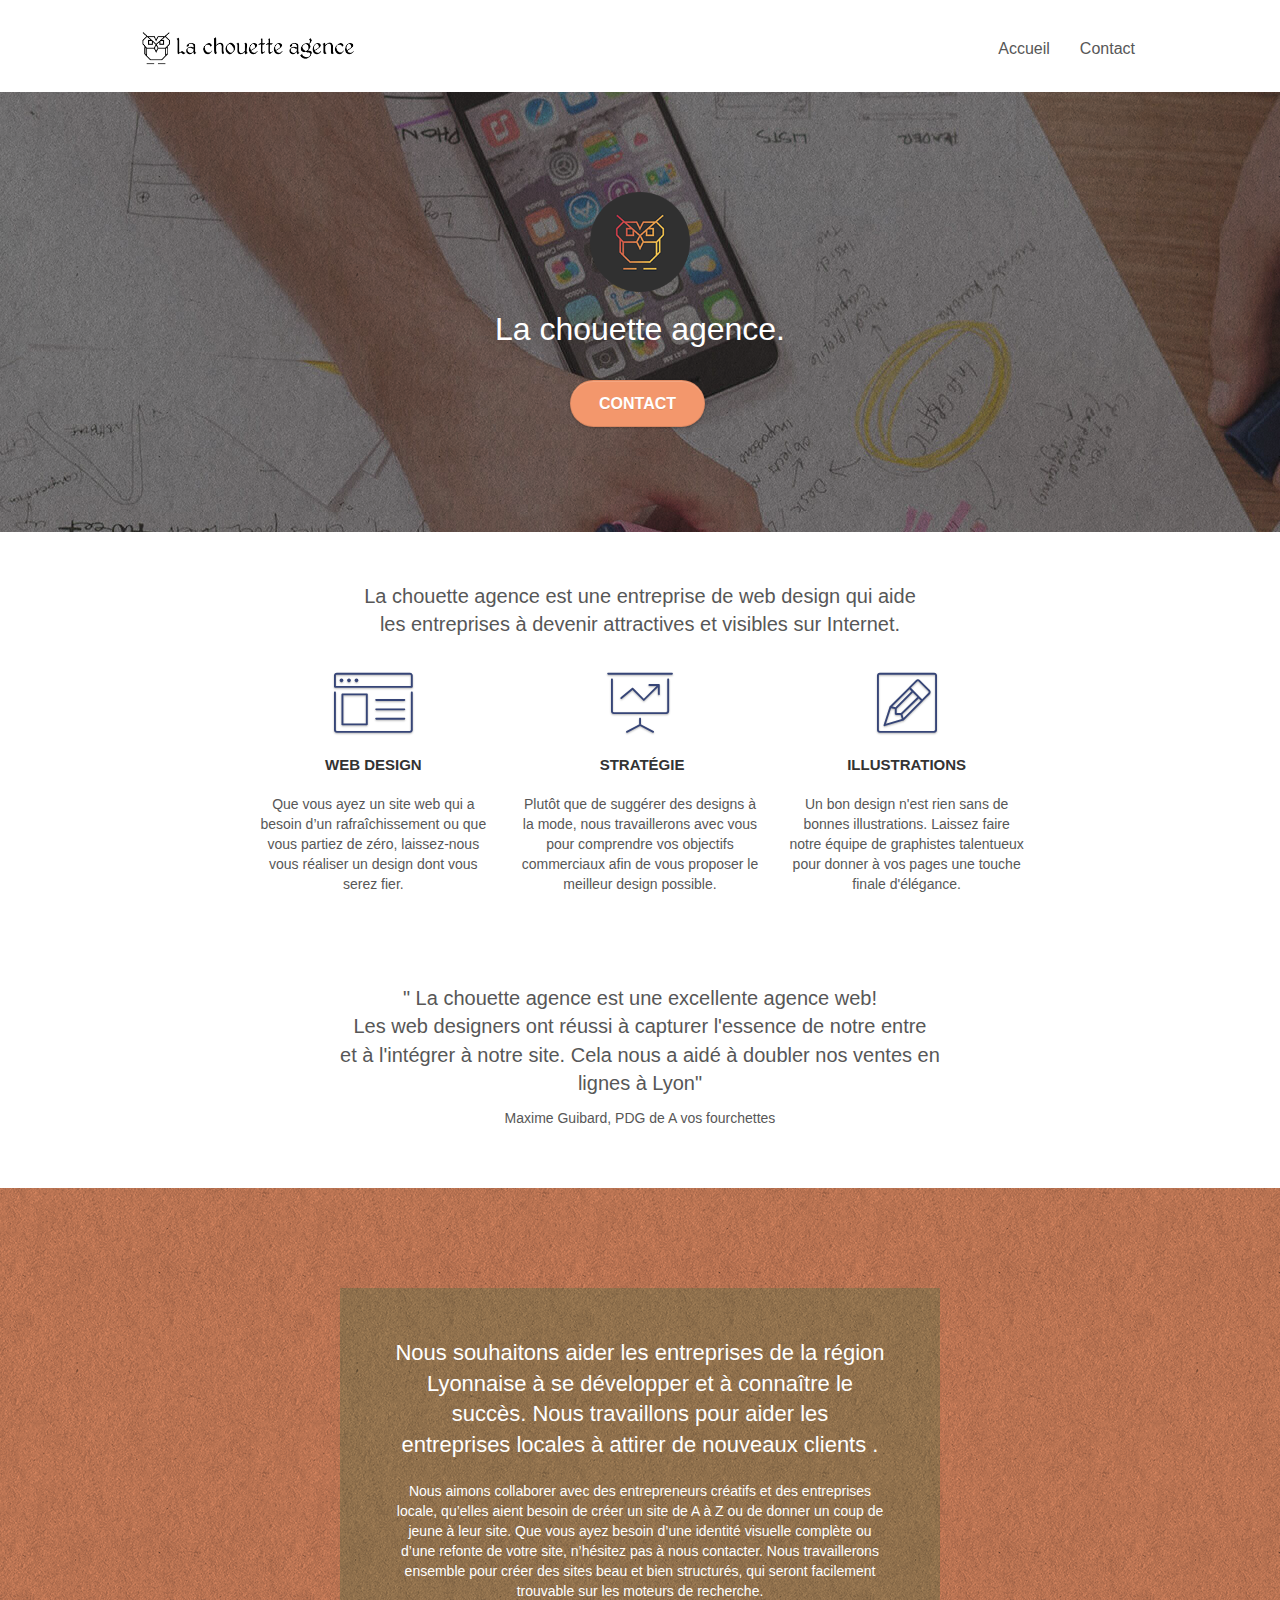
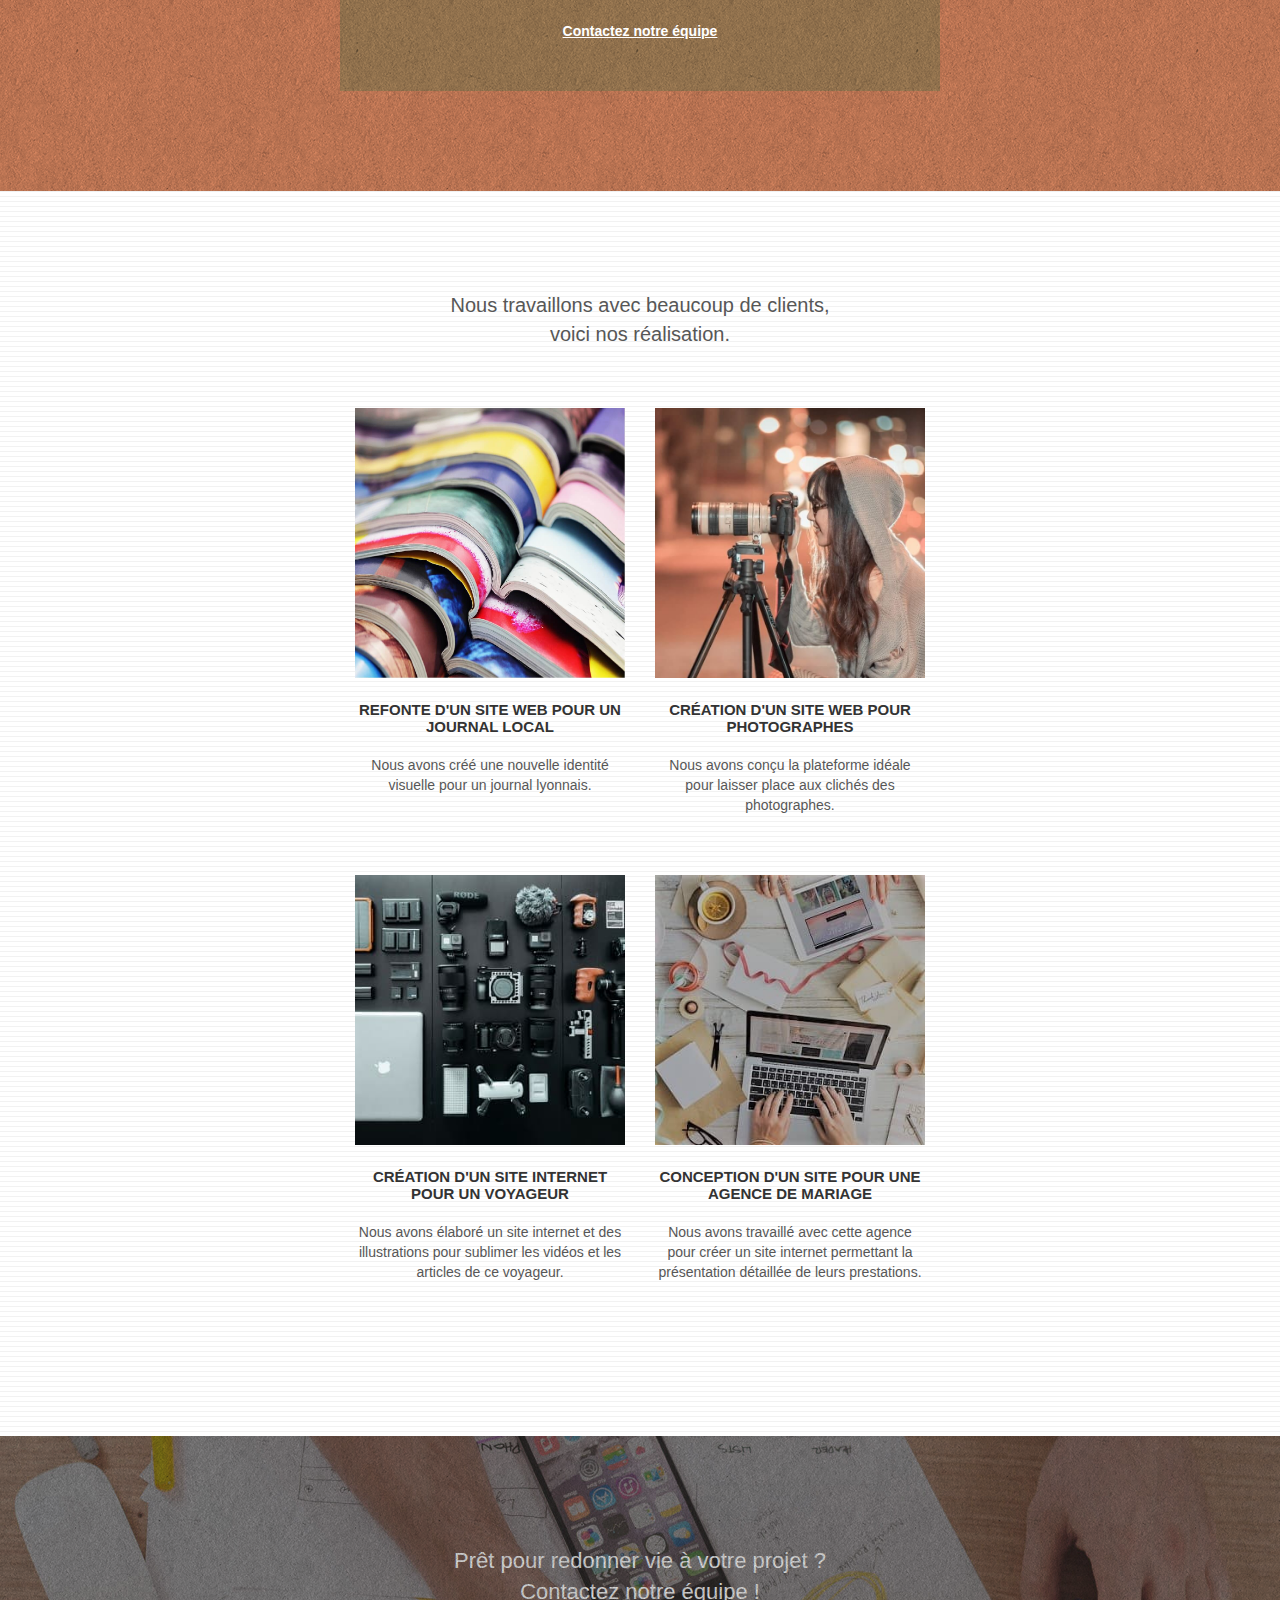
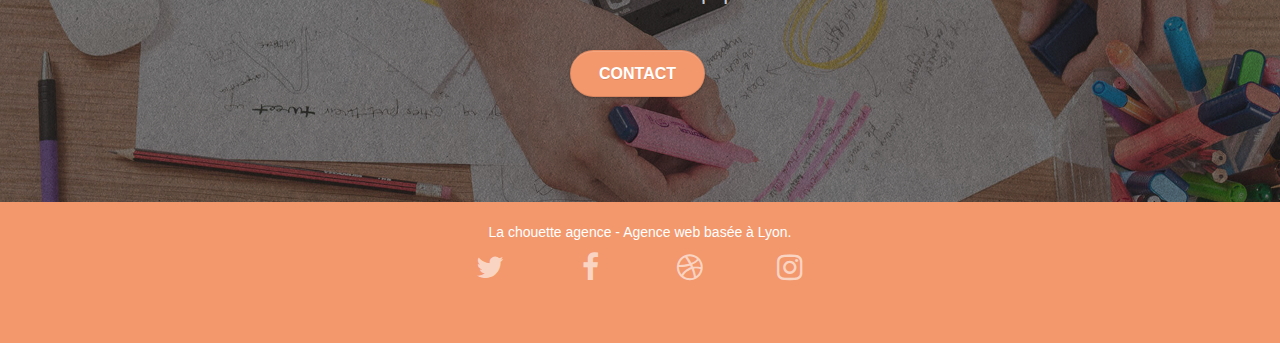
==== commit 0de4eed2: "changement image en texte" ====
--- a/index.html
+++ b/index.html
@@ -28,9 +28,8 @@
 <!-- Analytics END -->
     
 </head>
-<body>
 <!-- Principal conteneur -->
-<div class="page-container">
+<body class="page-container">
     
 <!-- bloc-0 -->
 <header class="bloc bgc-white l-bloc " id="bloc-0">
@@ -83,7 +82,7 @@
 	<div class="container bloc-md">
 		<div class="row">
 			<div class="col-sm-12 text-center">
-				<img alt="agence web, agence web paris, web design paris, stratégie web" src="img/title.png" />
+				<p class="text-ajouter">La chouette agence est une entreprise de web design qui aide <br> les entreprises à devenir attractives et visibles sur Internet.</p>
 			</div>
 		</div>
 		<div class="row voffset-lg med-width-whitespace">
@@ -123,8 +122,8 @@
 		</div>
 		<div class="row voffset-lg voffset">
 			<div class="col-xs-12 col-md-8 col-md-offset-2 text-center">
-				<img alt="agence web, agence web paris, web design paris, stratégie web" src="img/citation.png" />
-
+				<p class="text-ajouter">" La chouette agence est une excellente agence web!<br> Les web designers ont réussi à capturer l'essence de notre entre <br> et à l'intégrer à notre site. Cela nous a aidé à doubler nos ventes en lignes à Lyon"</p>
+                                                             <p>Maxime Guibard, PDG de A vos fourchettes</p>
 			</div>
 		</div>
 	</div>
@@ -153,7 +152,7 @@
 	<div class="container bloc-lg">
 		<div class="row">
 			<div class="col-sm-12 text-center">
-				<img alt="phrase sur la Chouette Agence" src="img/title2.png"/>
+				<p class="text-ajouter">Nous travaillons avec beaucoup de clients, <br> voici nos réalisation.</p>
 			</div>
 		</div>
 		<div class="row tight-width-whitespace portfolio-row">
@@ -246,54 +245,12 @@
 					</div>
 					<div class="keywords" style="color:#F3976C;">Agence web à paris, stratégie web, web design, illustrations, design de site web, site web, web, internet, site internet, site</div>
 				</div>
-				<div class="row">
-					<div class="col-sm-4">
-						Partenaires
-							<ul>
-								<li><a href="voiture.com">voiture.com</a></li>
-								<li><a href="pizza.com">pizza.com</a></li>
-								<li><a href="matoiture.com">matoiture.com</a></li>
-								<li><a href="immobilierseo.com">immobilierseo.com</a></li>
-							</ul>		
-					</div>
-					<div class="col-sm-4">
-						Annuaires liste 1
-						<ul>
-							<li><a href="annuaireagence.com">annuaireagence.com</a></li>
-							<li><a href="annuaireseo.com">annuaireseo.com</a></li>
-							<li><a href="annuairemarketing.com">annuairemarketing.com</a></li>
-							<li><a href="123seoture.com">123seo.com</a></li>
-							<li><a href="123site.com">123site.com</a></li>
-							<li><a href="annuairewordpress.com">annuairewordpress.com</a></li>
-							<li><a href="listeagence.com">listeagence.com</a></li>
-							<li><a href="meilleuresagencesparis.com">meilleuresagencesparis.com</a></li>
-							<li><a href="listeseo.com">listeseo.com</a></li>
-						</ul>
-					</div>
-					<div class="col-sm-4">
-						Annuaires liste 2
-						<ul>
-							<li><a href="betterseo.com">betterseo.com</a></li>
-							<li><a href="ameliorerseo.com">ameliorerseo.com</a></li>
-							<li><a href="seojuicelien.com">seojuicelien.com</a></li>
-							<li><a href="meilleursliens.com">meilleursliens.com</a></li>
-							<li><a href="liensagogo.com">liensagogo.com</a></li>
-							<li><a href="backlink.com">backlink.com</a></li>
-							<li><a href="linkjuiceannuaire.com">linkjuiceannuaire.com</a></li>
-							<li><a href="remontersurgoogle.com">remontersurgoogle.com</a></li>
-							<li><a href="vraiseofiable.com">vraiseofiable.com</a></li>
-						</ul>
-					</div>
-				</div>
 			</div>
 		</div>
 	</div>
 </footer>
 <!-- Footer - bloc-8 END -->
 
-</div>
+</body>
 <!-- Principal conteneur END -->
-    
-
-</body>
 </html>
--- a/style.css
+++ b/style.css
@@ -350,7 +350,9 @@
     background-color: rgba(0, 0, 0, .5);
     width: 26px;
 }
-
+.text-ajouter{
+    font-size: 20px;
+}
 .nav-invert .navbar .nav {
     float: left;
 }
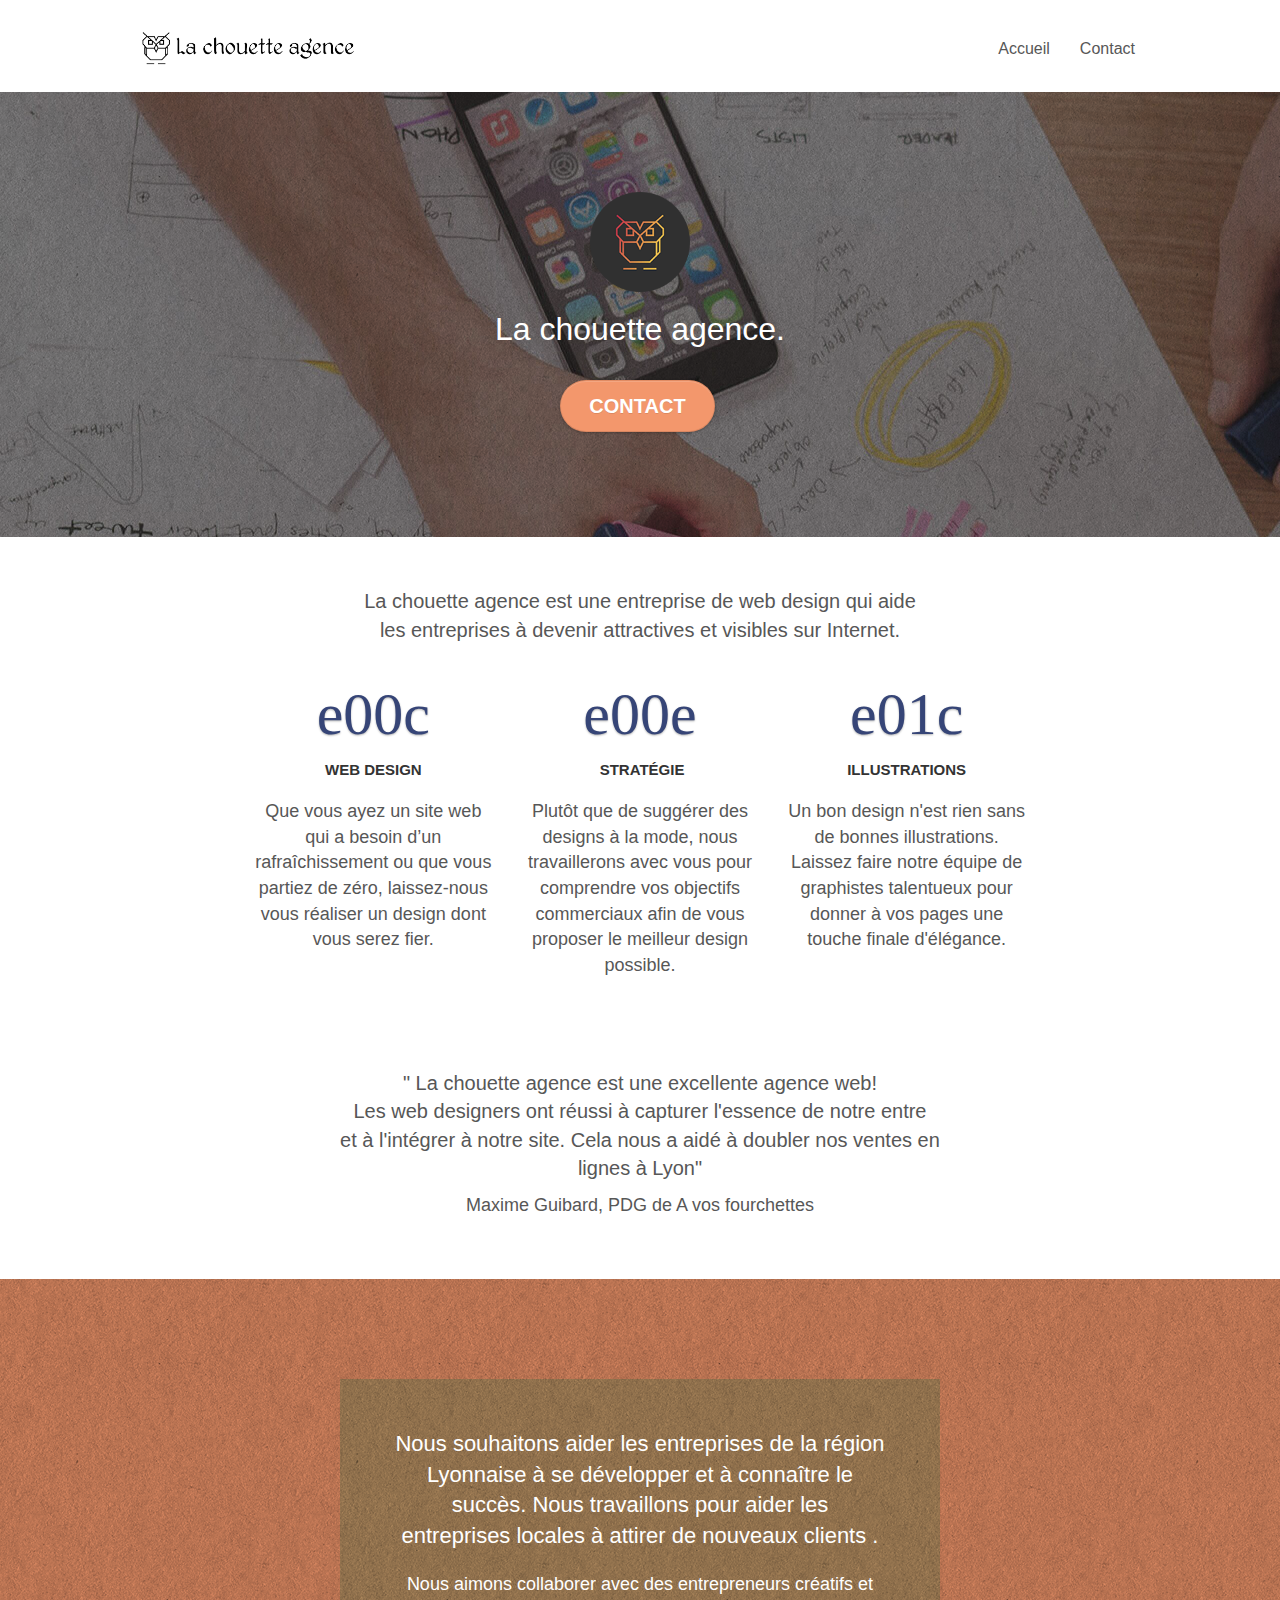
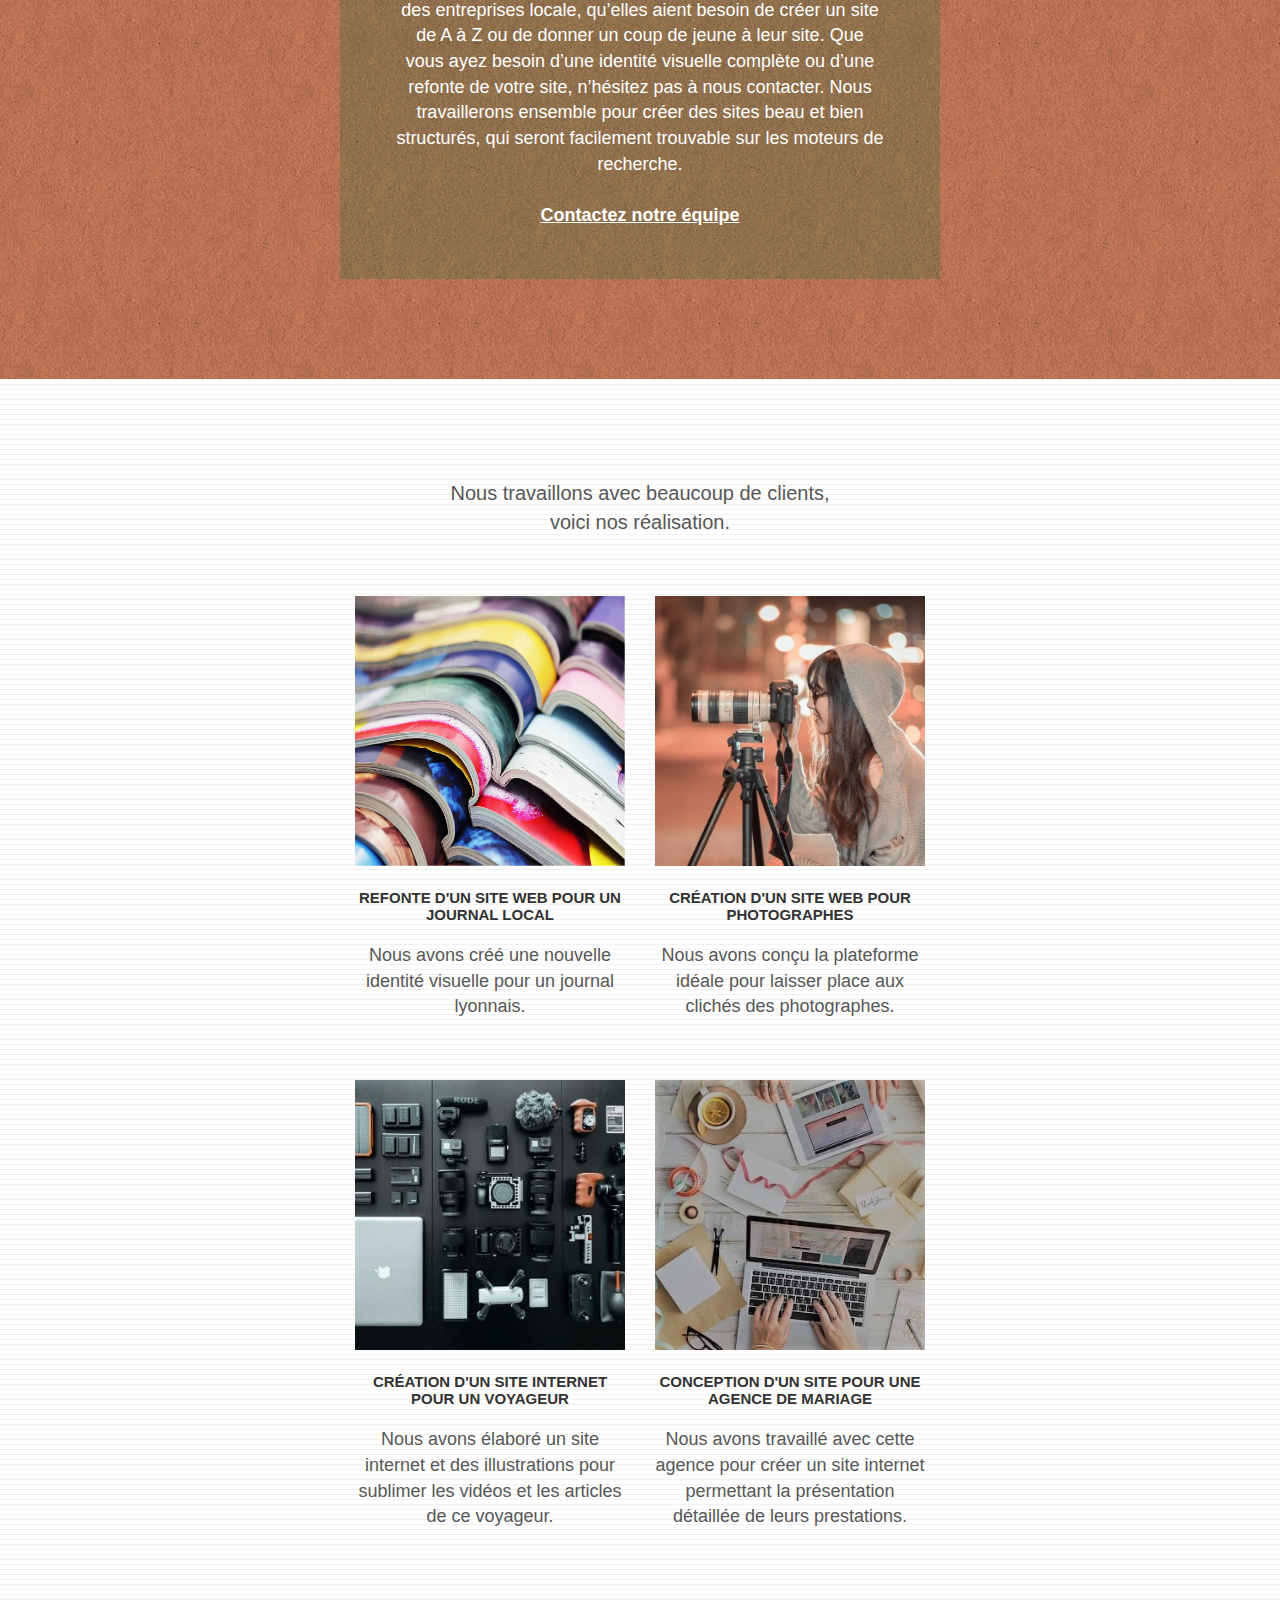
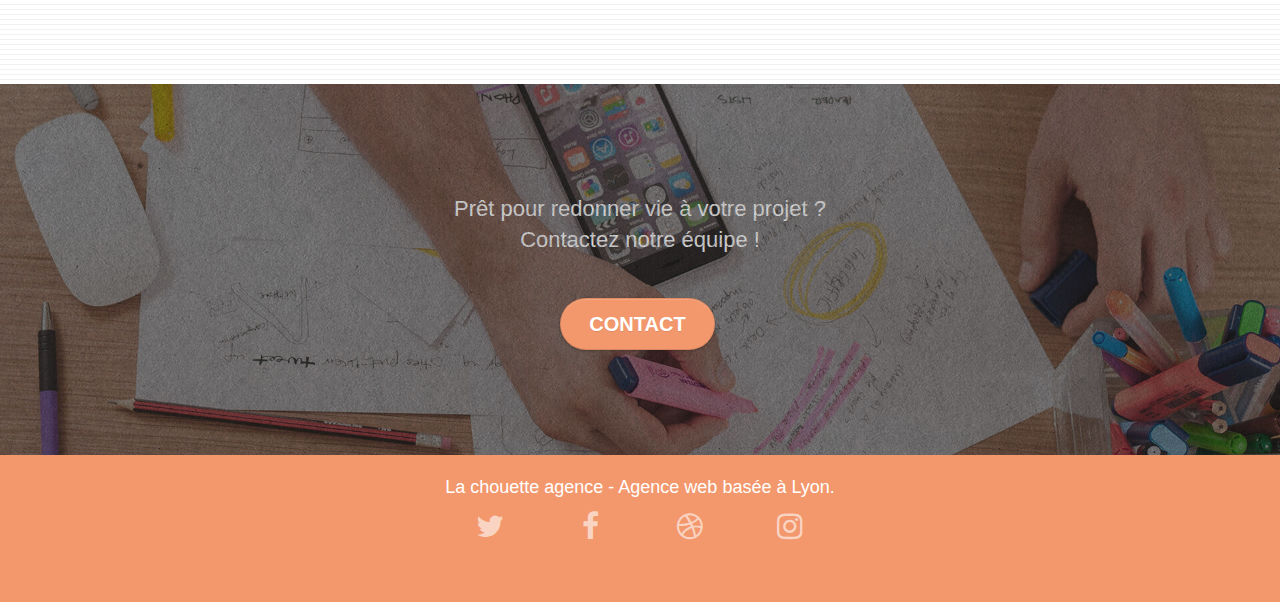
==== commit 6288c774: "minification html css" ====
--- a/index.html
+++ b/index.html
@@ -1,256 +1 @@
-<!doctype html>
-<html lang="fr">
-<head>
-    <meta charset="utf-8">
-    <meta name="keywords" content="seo, google, site web, site internet, agence design paris, agence design, agence design,agence design,agence design,agence design,agence design,agence design,agence design,agence design">
-    <meta name="description" content="site de l'entreprise web design Lyon la Chouette Agence">
-    <meta name="robots" content="DIRECTIVE">  
-    <meta name="viewport" content="width=device-width, initial-scale=1.0, viewport-fit=cover">
-    <link rel="shortcut icon" type="image/png" href="favicon.jpg">
-    
-	<link rel="stylesheet" type="text/css" href="./css/bootstrap.css">
-	<link rel="stylesheet" type="text/css" href="style.css">
-	<link rel="stylesheet" type="text/css" href="./css/font-awesome.css">
-	<link rel="stylesheet" type="text/css" href="./css/et-line.css">
-	
-    
-	<script src="./js/jquery-2.1.0.js"></script>
-	<script src="./js/bootstrap.js"></script>
-	<script src="./js/blocs.js"></script>
-	<script src="./js/jquery.touchSwipe.js" defer></script>
-	<script src="./js/gmaps.js"></script>
-
-    <title>La Chouette Agence, entreprise web design Lyon</title>
-
-    
-<!-- Analytics -->
- 
-<!-- Analytics END -->
-    
-</head>
-<!-- Principal conteneur -->
-<body class="page-container">
-    
-<!-- bloc-0 -->
-<header class="bloc bgc-white l-bloc " id="bloc-0">
-	<div class="container bloc-sm">
-
-		<nav class="navbar row">
-			<div class="navbar-header">
-				<a class="navbar-brand" href="index.html"><img src="img/la-chouette-agence.png" alt="logo de la chouette agence" height="40" /></a>
-				<button id="nav-toggle" type="button" class="ui-navbar-toggle navbar-toggle" data-toggle="collapse" data-target=".navbar-1">
-					<span class="sr-only">Toggle navigation</span><span class="icon-bar"></span><span class="icon-bar"></span><span class="icon-bar"></span>
-				</button>
-			</div>
-			<div class="collapse navbar-collapse navbar-1 special-dropdown-nav">
-				<ul class="site-navigation nav navbar-nav">
-					<li>
-						<a href="index.html">Accueil</a>
-					</li>
-					<li>
-					</li>
-					<li>
-						<a href="page2.html">Contact</a>
-					</li>
-				</ul>
-			</div>
-		</nav>
-	</div>
-</header>
-<!-- bloc-0 END -->
-
-<!-- bloc-1-presentation -->
-<div class="bloc bgc-dark-slate-blue bg-banniere d-bloc bg-t-edge bloc-bg-texture texture-paper b-parallax" id="bloc-1-hero">
-	<div class="container bloc-lg">
-		<div class="row tight-width-whitespace">
-			<div class="col-sm-12">
-				<img src="img/logo.png" class="center-block image-resize-mode" width="100" alt="logo de la chouette agence en couleur" />
-				<h1 class="text-center hero-bloc-text tc-white ">
-					La chouette agence.
-				</h1>
-				<div class="text-center">
-					<a href="page2.html" class="btn btn-lg btn-clean btn-rd cta-hero btn-atomic-tangerine" id="cta-hero">Contact</a>
-				</div>
-			</div>
-		</div>
-	</div>
-</div>
-<!-- bloc-1-presentation END -->
-<main>
-<!-- bloc-2-services -->
-<div class="bloc bgc-white l-bloc" id="bloc-2-services">
-	<div class="container bloc-md">
-		<div class="row">
-			<div class="col-sm-12 text-center">
-				<p class="text-ajouter">La chouette agence est une entreprise de web design qui aide <br> les entreprises à devenir attractives et visibles sur Internet.</p>
-			</div>
-		</div>
-		<div class="row voffset-lg med-width-whitespace">
-			<div class="col-sm-4">
-				<div class="text-center">
-					<span class="et-icon-browser sm-shadow icon-dark-slate-blue icons icon-lg"></span>
-				</div>
-				<h2 class="mg-md text-center">
-					Web design
-				</h2>
-				<p class="text-center ">
-					Que vous ayez un site web qui a besoin d&rsquo;un rafraîchissement ou que vous partiez de zéro, laissez-nous vous réaliser un design dont vous serez fier.
-				</p>
-			</div>
-			<div class="col-sm-4">
-				<div class="text-center">
-					<span class="et-icon-presentation sm-shadow icon-dark-slate-blue icons icon-lg"></span>
-				</div>
-				<h2 class="mg-md text-center">
-					&nbsp;Stratégie
-				</h2>
-				<p class="text-center ">
-					Plutôt que de suggérer des designs à la mode, nous travaillerons avec vous pour comprendre vos objectifs commerciaux afin de vous proposer le meilleur design possible.<br>
-				</p>
-			</div>
-			<div class="col-sm-4">
-				<div class="text-center">
-					<span class="et-icon-edit sm-shadow icon-dark-slate-blue icons icon-lg"></span>
-				</div>
-				<h2 class="mg-md text-center">
-					Illustrations
-				</h2>
-				<p class="text-center ">
-					Un bon design n'est rien sans de bonnes illustrations. Laissez faire notre équipe de graphistes talentueux pour donner à vos pages une touche finale d'élégance.
-				</p>
-			</div>
-		</div>
-		<div class="row voffset-lg voffset">
-			<div class="col-xs-12 col-md-8 col-md-offset-2 text-center">
-				<p class="text-ajouter">" La chouette agence est une excellente agence web!<br> Les web designers ont réussi à capturer l'essence de notre entre <br> et à l'intégrer à notre site. Cela nous a aidé à doubler nos ventes en lignes à Lyon"</p>
-                                                             <p>Maxime Guibard, PDG de A vos fourchettes</p>
-			</div>
-		</div>
-	</div>
-</div>
-<!-- bloc-2-services END -->
-
-<!-- bloc-3-what-i-do -->
-<div class="bloc tc-white bgc-atomic-tangerine bg-presentation d-bloc bloc-bg-texture texture-paper b-parallax" id="bloc-3-what-i-do">
-	<div class="container bloc-lg">
-		<div class="row tight-width-whitespace black-background">
-			<div class="col-sm-12">
-				<h3 class="mg-md text-center tc-white">
-					Nous souhaitons aider les entreprises de la région Lyonnaise à se développer et à connaître le succès. Nous travaillons pour aider les entreprises locales à attirer de nouveaux clients .<br>
-				</h3>
-				<p class="text-center white">
-					Nous aimons collaborer avec des entrepreneurs créatifs et des entreprises locale, qu’elles aient besoin de créer un site de A à Z ou de donner un coup de jeune à leur site. Que vous ayez besoin d’une identité visuelle complète ou d’une refonte de votre site, n’hésitez pas à nous contacter. Nous travaillerons ensemble pour créer des sites beau et bien structurés, qui seront facilement trouvable sur les moteurs de recherche. <br><br><a class="ltc-white bold-link" href="page2.html">Contactez notre équipe</a><br>
-				</p>
-			</div>
-		</div>
-	</div>
-</div>
-<!-- bloc-3-what-i-do END -->
-
-<!-- bloc-4-portfolio -->
-<div class="bloc bgc-white bg-lines-h2-bg bg-repeat l-bloc" id="bloc-4-portfolio">
-	<div class="container bloc-lg">
-		<div class="row">
-			<div class="col-sm-12 text-center">
-				<p class="text-ajouter">Nous travaillons avec beaucoup de clients, <br> voici nos réalisation.</p>
-			</div>
-		</div>
-		<div class="row tight-width-whitespace portfolio-row">
-			<article class="col-sm-6">
-				<a href="#" data-lightbox="img/1.jpg" data-gallery-id="gallery-1" data-caption="Refonte d'un site web pour un journal local" data-frame="snapshot-lb"><img src="img/1.jpg" alt="image de livre qui se superpose" class="img-responsive portfolio-thumb" /></a>
-				<h2 class="mg-md text-center">
-					Refonte d'un site web pour un journal local
-				</h2>
-				<p class="text-center">
-					Nous avons créé une nouvelle identité visuelle pour un journal lyonnais.
-				</p>
-			</article>
-			<article class="col-sm-6">
-				<a href="#" data-lightbox="img/2.jpg" data-gallery-id="gallery-1" data-caption="Création d'un site web pour photographes" data-frame="snapshot-lb"><img src="img/2.jpg" class="img-responsive portfolio-thumb" alt="image d'une femme prenant une photos" /></a>
-				<h2 class="mg-md text-center">
-					Création d'un site web pour photographes
-				</h2>
-				<p class="text-center">
-					Nous avons conçu la plateforme idéale pour laisser place aux clichés des photographes.
-				</p>
-			</article>
-		</div>
-		<div class="row tight-width-whitespace portfolio-row">
-			<article class="col-sm-6">
-				<a href="#" data-lightbox="img/3.bmp" data-gallery-id="gallery-1" data-caption="Création d'un site internet pour un voyageur" data-frame="snapshot-lb"><img src="img/3.jpg" class="img-responsive portfolio-thumb" alt="image representant de nombreux appareils photos et vidéos"/></a>
-				<h2 class="mg-md text-center">
-					Création d'un site internet pour un voyageur
-				</h2>
-				<p class="text-center">
-					Nous avons élaboré un site internet et des illustrations pour sublimer les vidéos et les articles de ce voyageur.
-				</p>
-			</article>
-			<article class="col-sm-6">
-				<a href="#" data-lightbox="img/4.bmp" data-gallery-id="gallery-1" data-caption="Conception d'un site pour une agence de mariage" data-frame="snapshot-lb"><img src="img/4.jpg" class="img-responsive portfolio-thumb" alt="image prise de haut répresentant une personne qui écrit sur un ordinateur" /></a>
-				<h2 class="mg-md text-center">
-					Conception d'un site pour une agence de mariage
-				</h2>
-				<p class="text-center">
-					Nous avons travaillé avec cette agence pour créer un site internet permettant la présentation détaillée de leurs prestations.
-				</p>
-			</article>
-		</div>
-	</div>
-</div>
-<!-- bloc-4-portfolio END -->
-
-<!-- bloc-5-cta -->
-<div class="bloc bgc-dark-slate-blue bg-banniere d-bloc bloc-bg-texture texture-paper" id="bloc-5-cta">
-	<div class="container bloc-lg">
-		<div class="row">
-			<h3 class="mg-md text-center tc-white">
-				Prêt pour redonner vie à votre projet ?<br>Contactez notre équipe !
-			 </h3>
-			<div class="col-sm-12 text-center">
-				<a href="page2.html" class="btn btn-atomic-tangerine btn-clean btn-rd btn-lg cta-hero">Contact</a>
-			</div>
-		</div>
-	</div>
-</div>
-<!-- bloc-5-cta END -->
-</main>
-<!-- Footer - bloc-8 -->
-<footer class="bloc bgc-atomic-tangerine d-bloc" id="bloc-8">
-	<div class="container bloc-sm">
-		<div class="row">
-			<div class="col-sm-12">
-				<p class="text-center white">
-					La chouette agence - Agence web basée à Lyon.<br>
-				</p>
-				<div class="row row-no-gutters social">
-					<div class="col-sm-3">
-						<div class="text-center">
-							<a class="social" href="index.html"><span class="fa fa-twitter icon-md"></span></a>
-						</div>
-					</div>
-					<div class="col-sm-3">
-						<div class="text-center">
-							<a class="social" href="index.html"><span class="fa fa-facebook icon-md"></span></a>
-						</div>
-					</div>
-					<div class="col-sm-3">
-						<div class="text-center">
-							<a class="social" href="index.html"><span class="fa fa-dribbble icon-md"></span></a>
-						</div>
-					</div>
-					<div class="col-sm-3">
-						<div class="text-center">
-							<a class="social" href="index.html"><span class="fa fa-instagram icon-md"></span></a>
-						</div>
-					</div>
-					<div class="keywords" style="color:#F3976C;">Agence web à paris, stratégie web, web design, illustrations, design de site web, site web, web, internet, site internet, site</div>
-				</div>
-			</div>
-		</div>
-	</div>
-</footer>
-<!-- Footer - bloc-8 END -->
-
-</body>
-<!-- Principal conteneur END -->
-</html>
+<!doctype html><html lang="fr"><head><meta charset="utf-8"><meta name="keywords" content="seo, google, site web, site internet, agence design paris, agence design, agence design,agence design,agence design,agence design,agence design,agence design,agence design,agence design"><meta name="description" content="site de l'entreprise web design Lyon la Chouette Agence"><meta name="robots" content="DIRECTIVE"><meta name="viewport" content="width=device-width, initial-scale=1.0, viewport-fit=cover"><link rel="shortcut icon" type="image/png" href="favicon.jpg"><link rel="stylesheet" type="text/css" href="./css/bootstrap.css"><link rel="stylesheet" type="text/css" href="style.css"><link rel="stylesheet" type="text/css" href="./css/font-awesome.css"><link rel="stylesheet" type="text/css" href="./css/et-line.css"> <script src="./js/jquery-2.1.0.js"></script> <script src="./js/bootstrap.js"></script> <script src="./js/blocs.js"></script> <script src="./js/jquery.touchSwipe.js" defer></script> <script src="./js/gmaps.js"></script> <title>La Chouette Agence, entreprise web design Lyon</title></head><body class="page-container"><header class="bloc bgc-white l-bloc " id="bloc-0"><div class="container bloc-sm"><nav class="navbar row"><div class="navbar-header"> <a class="navbar-brand" href="index.html"><img src="img/la-chouette-agence.png" alt="logo de la chouette agence" height="40" /></a> <button id="nav-toggle" type="button" class="ui-navbar-toggle navbar-toggle" data-toggle="collapse" data-target=".navbar-1"> <span class="sr-only">Toggle navigation</span><span class="icon-bar"></span><span class="icon-bar"></span><span class="icon-bar"></span> </button></div><div class="collapse navbar-collapse navbar-1 special-dropdown-nav"><ul class="site-navigation nav navbar-nav"><li> <a href="index.html">Accueil</a></li><li></li><li> <a href="contact.html">Contact</a></li></ul></div> </nav></div> </header><div class="bloc bgc-dark-slate-blue bg-banniere d-bloc bg-t-edge bloc-bg-texture texture-paper b-parallax" id="bloc-1-hero"><div class="container bloc-lg"><div class="row tight-width-whitespace"><div class="col-sm-12"> <img src="img/logo.png" class="center-block image-resize-mode" width="100" alt="logo de la chouette agence en couleur" /><h1 class="text-center hero-bloc-text tc-white "> La chouette agence.</h1><div class="text-center"> <a href="page2.html" class="btn btn-lg btn-clean btn-rd cta-hero btn-atomic-tangerine" id="cta-hero">Contact</a></div></div></div></div></div><main><div class="bloc bgc-white l-bloc" id="bloc-2-services"><div class="container bloc-md"><div class="row"><div class="col-sm-12 text-center"><p class="text-ajouter">La chouette agence est une entreprise de web design qui aide <br> les entreprises à devenir attractives et visibles sur Internet.</p></div></div><div class="row voffset-lg med-width-whitespace"><div class="col-sm-4"><div class="text-center"> <span class="et-icon-browser sm-shadow icon-dark-slate-blue icons icon-lg"></span></div><h2 class="mg-md text-center"> Web design</h2><p class="text-center "> Que vous ayez un site web qui a besoin d&rsquo;un rafraîchissement ou que vous partiez de zéro, laissez-nous vous réaliser un design dont vous serez fier.</p></div><div class="col-sm-4"><div class="text-center"> <span class="et-icon-presentation sm-shadow icon-dark-slate-blue icons icon-lg"></span></div><h2 class="mg-md text-center"> &nbsp;Stratégie</h2><p class="text-center "> Plutôt que de suggérer des designs à la mode, nous travaillerons avec vous pour comprendre vos objectifs commerciaux afin de vous proposer le meilleur design possible.<br></p></div><div class="col-sm-4"><div class="text-center"> <span class="et-icon-edit sm-shadow icon-dark-slate-blue icons icon-lg"></span></div><h2 class="mg-md text-center"> Illustrations</h2><p class="text-center "> Un bon design n'est rien sans de bonnes illustrations. Laissez faire notre équipe de graphistes talentueux pour donner à vos pages une touche finale d'élégance.</p></div></div><div class="row voffset-lg voffset"><div class="col-xs-12 col-md-8 col-md-offset-2 text-center"><p class="text-ajouter">" La chouette agence est une excellente agence web!<br> Les web designers ont réussi à capturer l'essence de notre entre <br> et à l'intégrer à notre site. Cela nous a aidé à doubler nos ventes en lignes à Lyon"</p><p>Maxime Guibard, PDG de A vos fourchettes</p></div></div></div></div><div class="bloc tc-white bgc-atomic-tangerine bg-presentation d-bloc bloc-bg-texture texture-paper b-parallax" id="bloc-3-what-i-do"><div class="container bloc-lg"><div class="row tight-width-whitespace black-background"><div class="col-sm-12"><h3 class="mg-md text-center tc-white"> Nous souhaitons aider les entreprises de la région Lyonnaise à se développer et à connaître le succès. Nous travaillons pour aider les entreprises locales à attirer de nouveaux clients .<br></h3><p class="text-center white"> Nous aimons collaborer avec des entrepreneurs créatifs et des entreprises locale, qu’elles aient besoin de créer un site de A à Z ou de donner un coup de jeune à leur site. Que vous ayez besoin d’une identité visuelle complète ou d’une refonte de votre site, n’hésitez pas à nous contacter. Nous travaillerons ensemble pour créer des sites beau et bien structurés, qui seront facilement trouvable sur les moteurs de recherche. <br><br><a class="ltc-white bold-link" href="page2.html">Contactez notre équipe</a><br></p></div></div></div></div><div class="bloc bgc-white bg-lines-h2-bg bg-repeat l-bloc" id="bloc-4-portfolio"><div class="container bloc-lg"><div class="row"><div class="col-sm-12 text-center"><p class="text-ajouter">Nous travaillons avec beaucoup de clients, <br> voici nos réalisation.</p></div></div><div class="row tight-width-whitespace portfolio-row"> <article class="col-sm-6"> <a href="#" data-lightbox="img/1.jpg" data-gallery-id="gallery-1" data-caption="Refonte d'un site web pour un journal local" data-frame="snapshot-lb"><img src="img/1.jpg" alt="image de livre qui se superpose" class="img-responsive portfolio-thumb" /></a><h2 class="mg-md text-center"> Refonte d'un site web pour un journal local</h2><p class="text-center"> Nous avons créé une nouvelle identité visuelle pour un journal lyonnais.</p> </article> <article class="col-sm-6"> <a href="#" data-lightbox="img/2.jpg" data-gallery-id="gallery-1" data-caption="Création d'un site web pour photographes" data-frame="snapshot-lb"><img src="img/2.jpg" class="img-responsive portfolio-thumb" alt="image d'une femme prenant une photos" /></a><h2 class="mg-md text-center"> Création d'un site web pour photographes</h2><p class="text-center"> Nous avons conçu la plateforme idéale pour laisser place aux clichés des photographes.</p> </article></div><div class="row tight-width-whitespace portfolio-row"> <article class="col-sm-6"> <a href="#" data-lightbox="img/3.bmp" data-gallery-id="gallery-1" data-caption="Création d'un site internet pour un voyageur" data-frame="snapshot-lb"><img src="img/3.jpg" class="img-responsive portfolio-thumb" alt="image representant de nombreux appareils photos et vidéos"/></a><h2 class="mg-md text-center"> Création d'un site internet pour un voyageur</h2><p class="text-center"> Nous avons élaboré un site internet et des illustrations pour sublimer les vidéos et les articles de ce voyageur.</p> </article> <article class="col-sm-6"> <a href="#" data-lightbox="img/4.bmp" data-gallery-id="gallery-1" data-caption="Conception d'un site pour une agence de mariage" data-frame="snapshot-lb"><img src="img/4.jpg" class="img-responsive portfolio-thumb" alt="image prise de haut répresentant une personne qui écrit sur un ordinateur" /></a><h2 class="mg-md text-center"> Conception d'un site pour une agence de mariage</h2><p class="text-center"> Nous avons travaillé avec cette agence pour créer un site internet permettant la présentation détaillée de leurs prestations.</p> </article></div></div></div><div class="bloc bgc-dark-slate-blue bg-banniere d-bloc bloc-bg-texture texture-paper" id="bloc-5-cta"><div class="container bloc-lg"><div class="row"><h3 class="mg-md text-center tc-white"> Prêt pour redonner vie à votre projet ?<br>Contactez notre équipe !</h3><div class="col-sm-12 text-center"> <a href="page2.html" class="btn btn-atomic-tangerine btn-clean btn-rd btn-lg cta-hero">Contact</a></div></div></div></div></main><footer class="bloc bgc-atomic-tangerine d-bloc" id="bloc-8"><div class="container bloc-sm"><div class="row"><div class="col-sm-12"><p class="text-center white"> La chouette agence - Agence web basée à Lyon.<br></p><div class="row row-no-gutters social"><div class="col-sm-3"><div class="text-center"> <a class="social" href="contact.html"><span class="fa fa-twitter icon-md"></span></a></div></div><div class="col-sm-3"><div class="text-center"> <a class="social" href="contact.html"><span class="fa fa-facebook icon-md"></span></a></div></div><div class="col-sm-3"><div class="text-center"> <a class="social" href="contact.html"><span class="fa fa-dribbble icon-md"></span></a></div></div><div class="col-sm-3"><div class="text-center"> <a class="social" href="contact.html"><span class="fa fa-instagram icon-md"></span></a></div></div><div class="keywords" style="color:#F3976C;">Agence web à paris, stratégie web, web design, illustrations, design de site web, site web, web, internet, site internet, site</div></div></div></div></div> </footer></body></html>